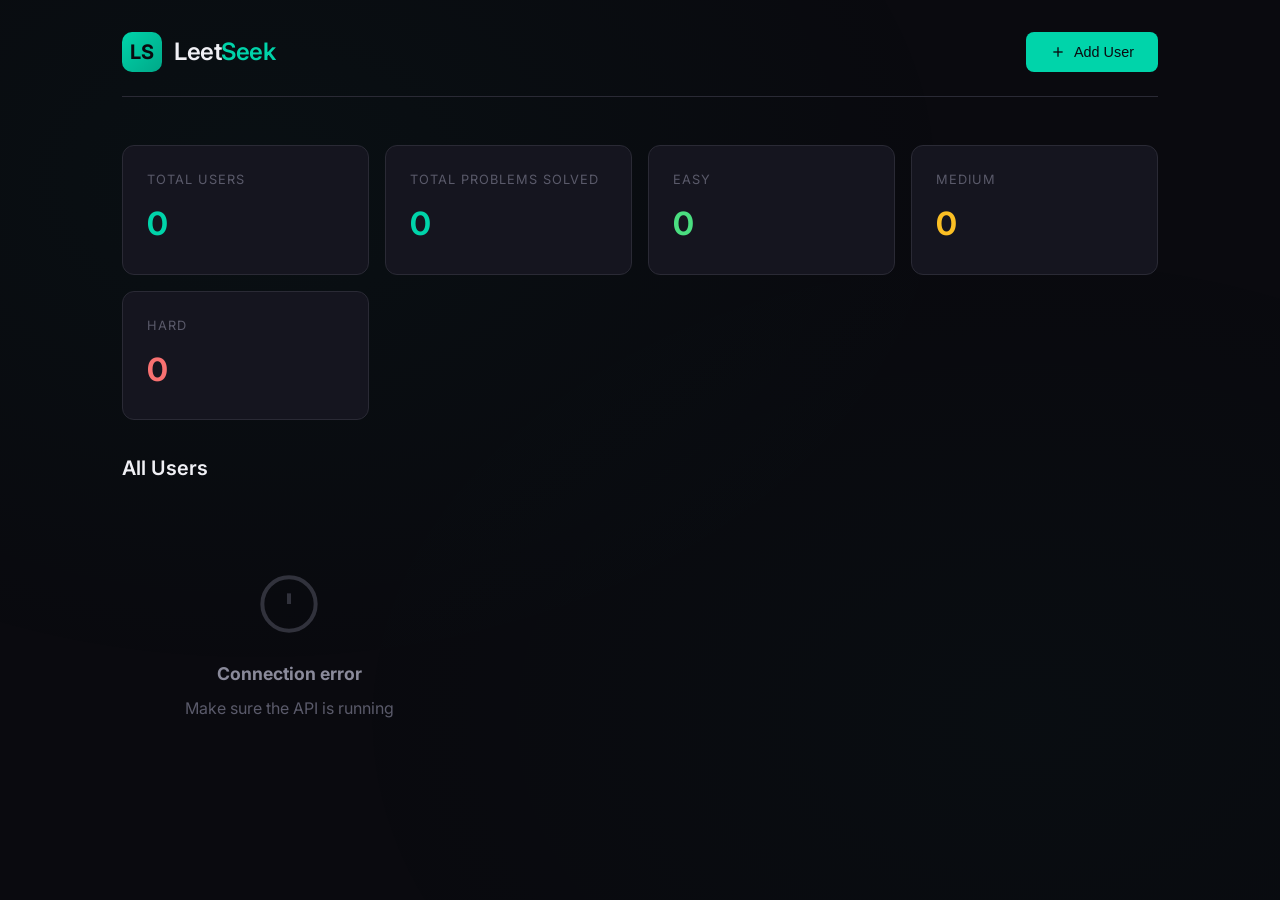
==== web/index.html @ 4ebbacb3 "ui" ====
<!DOCTYPE html>
<html lang="en">
<head>
    <meta charset="UTF-8">
    <meta name="viewport" content="width=device-width, initial-scale=1.0">
    <title>LeetSeek - LeetCode Tracker</title>
    <link rel="preconnect" href="https://fonts.googleapis.com">
    <link rel="preconnect" href="https://fonts.gstatic.com" crossorigin>
    <link href="https://fonts.googleapis.com/css2?family=Inter:wght@300;400;500;600;700&family=JetBrains+Mono:wght@400;500&display=swap" rel="stylesheet">
    <style>
        :root {
            --bg-primary: #0a0a0f;
            --bg-secondary: #12121a;
            --bg-tertiary: #1a1a25;
            --bg-card: #15151f;
            --text-primary: #f0f0f5;
            --text-secondary: #8a8a9a;
            --text-muted: #5a5a6a;
            --accent: #00d4aa;
            --accent-hover: #00f5c4;
            --accent-subtle: rgba(0, 212, 170, 0.1);
            --easy: #4ade80;
            --medium: #fbbf24;
            --hard: #f87171;
            --border: #2a2a35;
            --shadow: 0 4px 24px rgba(0, 0, 0, 0.4);
        }

        * {
            margin: 0;
            padding: 0;
            box-sizing: border-box;
        }

        body {
            font-family: 'Inter', -apple-system, BlinkMacSystemFont, sans-serif;
            background: var(--bg-primary);
            color: var(--text-primary);
            min-height: 100vh;
            line-height: 1.6;
        }

        /* Background pattern */
        body::before {
            content: '';
            position: fixed;
            top: 0;
            left: 0;
            right: 0;
            bottom: 0;
            background:
                radial-gradient(ellipse at 20% 20%, rgba(0, 212, 170, 0.03) 0%, transparent 50%),
                radial-gradient(ellipse at 80% 80%, rgba(0, 212, 170, 0.02) 0%, transparent 50%);
            pointer-events: none;
            z-index: -1;
        }

        .container {
            max-width: 1100px;
            margin: 0 auto;
            padding: 2rem;
        }

        /* Header */
        header {
            display: flex;
            justify-content: space-between;
            align-items: center;
            margin-bottom: 3rem;
            padding-bottom: 1.5rem;
            border-bottom: 1px solid var(--border);
        }

        .logo {
            display: flex;
            align-items: center;
            gap: 0.75rem;
        }

        .logo-icon {
            width: 40px;
            height: 40px;
            background: linear-gradient(135deg, var(--accent), #00a888);
            border-radius: 10px;
            display: flex;
            align-items: center;
            justify-content: center;
            font-weight: 700;
            font-size: 1.25rem;
            color: var(--bg-primary);
        }

        .logo h1 {
            font-size: 1.5rem;
            font-weight: 600;
            letter-spacing: -0.5px;
        }

        .logo span {
            color: var(--accent);
        }

        /* Button */
        .btn {
            padding: 0.75rem 1.5rem;
            border-radius: 8px;
            font-weight: 500;
            font-size: 0.9rem;
            cursor: pointer;
            transition: all 0.2s ease;
            border: none;
            display: inline-flex;
            align-items: center;
            gap: 0.5rem;
        }

        .btn-primary {
            background: var(--accent);
            color: var(--bg-primary);
        }

        .btn-primary:hover {
            background: var(--accent-hover);
            transform: translateY(-1px);
        }

        .btn-ghost {
            background: transparent;
            color: var(--text-secondary);
            border: 1px solid var(--border);
        }

        .btn-ghost:hover {
            color: var(--text-primary);
            border-color: var(--text-secondary);
        }

        /* Stats Overview */
        .stats-grid {
            display: grid;
            grid-template-columns: repeat(auto-fit, minmax(200px, 1fr));
            gap: 1rem;
            margin-bottom: 2rem;
        }

        .stat-card {
            background: var(--bg-card);
            border: 1px solid var(--border);
            border-radius: 12px;
            padding: 1.5rem;
            transition: all 0.3s ease;
        }

        .stat-card:hover {
            border-color: var(--accent);
            box-shadow: 0 0 30px var(--accent-subtle);
        }

        .stat-label {
            font-size: 0.8rem;
            color: var(--text-muted);
            text-transform: uppercase;
            letter-spacing: 1px;
            margin-bottom: 0.5rem;
        }

        .stat-value {
            font-size: 2rem;
            font-weight: 700;
            color: var(--accent);
        }

        /* User Grid */
        .section-header {
            display: flex;
            justify-content: space-between;
            align-items: center;
            margin-bottom: 1.5rem;
        }

        .section-title {
            font-size: 1.25rem;
            font-weight: 600;
        }

        .user-grid {
            display: grid;
            grid-template-columns: repeat(auto-fill, minmax(320px, 1fr));
            gap: 1rem;
        }

        .user-card {
            background: var(--bg-card);
            border: 1px solid var(--border);
            border-radius: 12px;
            padding: 1.5rem;
            cursor: pointer;
            transition: all 0.3s ease;
            position: relative;
            overflow: hidden;
        }

        .user-card::before {
            content: '';
            position: absolute;
            top: 0;
            left: 0;
            right: 0;
            height: 3px;
            background: linear-gradient(90deg, var(--accent), transparent);
            opacity: 0;
            transition: opacity 0.3s ease;
        }

        .user-card:hover {
            border-color: var(--accent);
            transform: translateY(-2px);
            box-shadow: var(--shadow);
        }

        .user-card:hover::before {
            opacity: 1;
        }

        .user-header {
            display: flex;
            align-items: center;
            gap: 1rem;
            margin-bottom: 1rem;
        }

        .user-avatar {
            width: 48px;
            height: 48px;
            border-radius: 50%;
            background: var(--bg-tertiary);
            display: flex;
            align-items: center;
            justify-content: center;
            font-weight: 600;
            font-size: 1.25rem;
            color: var(--accent);
            border: 2px solid var(--border);
        }

        .user-info h3 {
            font-size: 1.1rem;
            font-weight: 600;
            margin-bottom: 0.25rem;
        }

        .user-info p {
            font-size: 0.85rem;
            color: var(--text-muted);
            font-family: 'JetBrains Mono', monospace;
        }

        .user-stats {
            display: flex;
            gap: 1rem;
            margin-bottom: 1rem;
        }

        .problem-count {
            display: flex;
            align-items: center;
            gap: 0.5rem;
            font-size: 0.9rem;
            color: var(--text-secondary);
        }

        .problem-count .dot {
            width: 8px;
            height: 8px;
            border-radius: 50%;
        }

        .dot-easy { background: var(--easy); }
        .dot-medium { background: var(--medium); }
        .dot-hard { background: var(--hard); }

        .total-solved {
            font-size: 0.85rem;
            color: var(--text-muted);
        }

        .last-updated {
            font-size: 0.75rem;
            color: var(--text-muted);
            display: flex;
            align-items: center;
            gap: 0.5rem;
        }

        /* Modal */
        .modal-overlay {
            position: fixed;
            inset: 0;
            background: rgba(0, 0, 0, 0.8);
            backdrop-filter: blur(4px);
            display: flex;
            align-items: center;
            justify-content: center;
            z-index: 1000;
            opacity: 0;
            visibility: hidden;
            transition: all 0.3s ease;
        }

        .modal-overlay.active {
            opacity: 1;
            visibility: visible;
        }

        .modal {
            background: var(--bg-secondary);
            border: 1px solid var(--border);
            border-radius: 16px;
            padding: 2rem;
            width: 90%;
            max-width: 400px;
            transform: scale(0.9);
            transition: transform 0.3s ease;
        }

        .modal-overlay.active .modal {
            transform: scale(1);
        }

        .modal h2 {
            font-size: 1.25rem;
            margin-bottom: 0.5rem;
        }

        .modal p {
            color: var(--text-secondary);
            font-size: 0.9rem;
            margin-bottom: 1.5rem;
        }

        .input-group {
            margin-bottom: 1rem;
        }

        .input-group label {
            display: block;
            font-size: 0.85rem;
            color: var(--text-secondary);
            margin-bottom: 0.5rem;
        }

        .input-group input {
            width: 100%;
            padding: 0.875rem 1rem;
            background: var(--bg-tertiary);
            border: 1px solid var(--border);
            border-radius: 8px;
            color: var(--text-primary);
            font-size: 1rem;
            font-family: 'JetBrains Mono', monospace;
            transition: all 0.2s ease;
        }

        .input-group input:focus {
            outline: none;
            border-color: var(--accent);
            box-shadow: 0 0 0 3px var(--accent-subtle);
        }

        .input-group input::placeholder {
            color: var(--text-muted);
        }

        .modal-actions {
            display: flex;
            gap: 1rem;
            margin-top: 1.5rem;
        }

        .modal-actions .btn {
            flex: 1;
            justify-content: center;
        }

        /* User Detail Modal */
        .detail-modal .modal {
            max-width: 500px;
        }

        .detail-header {
            display: flex;
            align-items: center;
            gap: 1rem;
            margin-bottom: 1.5rem;
            padding-bottom: 1.5rem;
            border-bottom: 1px solid var(--border);
        }

        .detail-avatar {
            width: 64px;
            height: 64px;
            border-radius: 50%;
            background: var(--bg-tertiary);
            display: flex;
            align-items: center;
            justify-content: center;
            font-weight: 700;
            font-size: 1.5rem;
            color: var(--accent);
            border: 2px solid var(--accent);
        }

        .detail-info h2 {
            font-size: 1.5rem;
            margin-bottom: 0.25rem;
        }

        .detail-info p {
            font-family: 'JetBrains Mono', monospace;
            color: var(--accent);
            margin-bottom: 0;
        }

        .detail-stats {
            display: grid;
            grid-template-columns: repeat(3, 1fr);
            gap: 1rem;
            margin-bottom: 1.5rem;
        }

        .detail-stat {
            text-align: center;
            padding: 1rem;
            background: var(--bg-tertiary);
            border-radius: 8px;
        }

        .detail-stat .count {
            font-size: 1.5rem;
            font-weight: 700;
            display: block;
        }

        .detail-stat .label {
            font-size: 0.75rem;
            color: var(--text-muted);
            text-transform: uppercase;
        }

        .detail-stat.easy .count { color: var(--easy); }
        .detail-stat.medium .count { color: var(--medium); }
        .detail-stat.hard .count { color: var(--hard); }

        .last-submission {
            padding: 1rem;
            background: var(--bg-tertiary);
            border-radius: 8px;
        }

        .last-submission h4 {
            font-size: 0.75rem;
            color: var(--text-muted);
            text-transform: uppercase;
            margin-bottom: 0.5rem;
        }

        .last-submission a {
            color: var(--accent);
            text-decoration: none;
            font-size: 0.9rem;
            display: flex;
            align-items: center;
            gap: 0.5rem;
        }

        .last-submission a:hover {
            text-decoration: underline;
        }

        /* Loading */
        .loading {
            display: flex;
            align-items: center;
            justify-content: center;
            padding: 4rem;
            color: var(--text-muted);
        }

        .spinner {
            width: 24px;
            height: 24px;
            border: 2px solid var(--border);
            border-top-color: var(--accent);
            border-radius: 50%;
            animation: spin 0.8s linear infinite;
            margin-right: 0.75rem;
        }

        @keyframes spin {
            to { transform: rotate(360deg); }
        }

        /* Empty State */
        .empty-state {
            text-align: center;
            padding: 4rem 2rem;
            color: var(--text-muted);
        }

        .empty-state svg {
            width: 64px;
            height: 64px;
            margin-bottom: 1rem;
            opacity: 0.5;
        }

        .empty-state h3 {
            font-size: 1.1rem;
            color: var(--text-secondary);
            margin-bottom: 0.5rem;
        }

        /* Toast */
        .toast {
            position: fixed;
            bottom: 2rem;
            right: 2rem;
            padding: 1rem 1.5rem;
            background: var(--bg-card);
            border: 1px solid var(--border);
            border-radius: 8px;
            display: flex;
            align-items: center;
            gap: 0.75rem;
            transform: translateY(100px);
            opacity: 0;
            transition: all 0.3s ease;
            z-index: 1001;
        }

        .toast.show {
            transform: translateY(0);
            opacity: 1;
        }

        .toast.success {
            border-color: var(--accent);
        }

        .toast.error {
            border-color: var(--hard);
        }

        /* Responsive */
        @media (max-width: 640px) {
            .container {
                padding: 1rem;
            }

            header {
                flex-direction: column;
                gap: 1rem;
                text-align: center;
            }

            .user-grid {
                grid-template-columns: 1fr;
            }

            .detail-stats {
                grid-template-columns: 1fr;
            }
        }
    </style>
</head>
<body>
    <div class="container">
        <header>
            <div class="logo">
                <div class="logo-icon">LS</div>
                <h1>Leet<span>Seek</span></h1>
            </div>
            <button class="btn btn-primary" onclick="openAddModal()">
                <svg width="16" height="16" viewBox="0 0 24 24" fill="none" stroke="currentColor" stroke-width="2">
                    <line x1="12" y1="5" x2="12" y2="19"></line>
                    <line x1="5" y1="12" x2="19" y2="12"></line>
                </svg>
                Add User
            </button>
        </header>

        <div class="stats-grid">
            <div class="stat-card">
                <div class="stat-label">Total Users</div>
                <div class="stat-value" id="totalUsers">0</div>
            </div>
            <div class="stat-card">
                <div class="stat-label">Total Problems Solved</div>
                <div class="stat-value" id="totalSolved">0</div>
            </div>
            <div class="stat-card">
                <div class="stat-label">Easy</div>
                <div class="stat-value" style="color: var(--easy)" id="totalEasy">0</div>
            </div>
            <div class="stat-card">
                <div class="stat-label">Medium</div>
                <div class="stat-value" style="color: var(--medium)" id="totalMedium">0</div>
            </div>
            <div class="stat-card">
                <div class="stat-label">Hard</div>
                <div class="stat-value" style="color: var(--hard)" id="totalHard">0</div>
            </div>
        </div>

        <div class="section-header">
            <h2 class="section-title">All Users</h2>
        </div>

        <div class="user-grid" id="userGrid">
            <div class="loading">
                <div class="spinner"></div>
                Loading users...
            </div>
        </div>
    </div>

    <!-- Add User Modal -->
    <div class="modal-overlay" id="addModal">
        <div class="modal">
            <h2>Add LeetCode User</h2>
            <p>Enter a LeetCode username to track</p>
            <div class="input-group">
                <label for="usernameInput">Username</label>
                <input type="text" id="usernameInput" placeholder="e.g. neetcode" autocomplete="off">
            </div>
            <div class="modal-actions">
                <button class="btn btn-ghost" onclick="closeAddModal()">Cancel</button>
                <button class="btn btn-primary" onclick="addUser()">Add User</button>
            </div>
        </div>
    </div>

    <!-- User Detail Modal -->
    <div class="modal-overlay detail-modal" id="detailModal">
        <div class="modal">
            <div class="detail-header">
                <div class="detail-avatar" id="detailAvatar">N</div>
                <div class="detail-info">
                    <h2 id="detailName">Name</h2>
                    <p id="detailUsername">@username</p>
                </div>
            </div>
            <div class="detail-stats">
                <div class="detail-stat easy">
                    <span class="count" id="detailEasy">0</span>
                    <span class="label">Easy</span>
                </div>
                <div class="detail-stat medium">
                    <span class="count" id="detailMedium">0</span>
                    <span class="label">Medium</span>
                </div>
                <div class="detail-stat hard">
                    <span class="count" id="detailHard">0</span>
                    <span class="label">Hard</span>
                </div>
            </div>
            <div class="last-submission" id="lastSubmissionSection">
                <h4>Last Submission</h4>
                <a href="#" target="_blank" id="detailLastProblem">
                    <svg width="14" height="14" viewBox="0 0 24 24" fill="none" stroke="currentColor" stroke-width="2">
                        <path d="M18 13v6a2 2 0 0 1-2 2H5a2 2 0 0 1-2-2V8a2 2 0 0 1 2-2h6"></path>
                        <polyline points="15 3 21 3 21 9"></polyline>
                        <line x1="10" y1="14" x2="21" y2="3"></line>
                    </svg>
                    Problem Name
                </a>
                <p style="font-size: 0.8rem; color: var(--text-muted); margin-top: 0.5rem;" id="detailLastTime"></p>
            </div>
            <div class="modal-actions">
                <button class="btn btn-ghost" onclick="closeDetailModal()">Close</button>
            </div>
        </div>
    </div>

    <!-- Toast -->
    <div class="toast" id="toast">
        <span id="toastMessage">Message</span>
    </div>

    <script>
        // API Configuration - Update this to your Vercel URL
        const API_BASE = window.location.origin;

        let users = [];

        // Fetch and render users
        async function fetchUsers() {
            const grid = document.getElementById('userGrid');

            try {
                const response = await fetch(`${API_BASE}?source=list`);
                const data = await response.json();

                if (data.status === 'error') {
                    grid.innerHTML = `
                        <div class="empty-state">
                            <svg viewBox="0 0 24 24" fill="none" stroke="currentColor" stroke-width="1.5">
                                <circle cx="12" cy="12" r="10"></circle>
                                <line x1="12" y1="8" x2="12" y2="12"></line>
                                <line x1="12" y1="16" x2="12.01" y2="16"></line>
                            </svg>
                            <h3>Unable to load users</h3>
                            <p>${data.message}</p>
                        </div>
                    `;
                    return;
                }

                users = data.users || [];
                renderUsers();
                updateStats();
            } catch (error) {
                grid.innerHTML = `
                    <div class="empty-state">
                        <svg viewBox="0 0 24 24" fill="none" stroke="currentColor" stroke-width="1.5">
                            <circle cx="12" cy="12" r="10"></circle>
                            <line x1="12" y1="8" x2="12" y2="12"></line>
                            <line x1="12" y1="16" x2="12.01" y2="16"></line>
                        </svg>
                        <h3>Connection error</h3>
                        <p>Make sure the API is running</p>
                    </div>
                `;
            }
        }

        function renderUsers() {
            const grid = document.getElementById('userGrid');

            if (users.length === 0) {
                grid.innerHTML = `
                    <div class="empty-state" style="grid-column: 1 / -1;">
                        <svg viewBox="0 0 24 24" fill="none" stroke="currentColor" stroke-width="1.5">
                            <path d="M17 21v-2a4 4 0 0 0-4-4H5a4 4 0 0 0-4 4v2"></path>
                            <circle cx="9" cy="7" r="4"></circle>
                            <path d="M23 21v-2a4 4 0 0 0-3-3.87"></path>
                            <path d="M16 3.13a4 4 0 0 1 0 7.75"></path>
                        </svg>
                        <h3>No users yet</h3>
                        <p>Add your first LeetCode user to get started</p>
                    </div>
                `;
                return;
            }

            grid.innerHTML = users.map(user => {
                const solved = user.problems_solved || {};
                const easy = solved.Easy || 0;
                const medium = solved.Medium || 0;
                const hard = solved.Hard || 0;
                const total = easy + medium + hard;
                const initial = (user.name || user.username || 'U')[0].toUpperCase();
                const lastUpdated = user.last_updated ? formatDate(user.last_updated) : 'Never';

                return `
                    <div class="user-card" onclick="showUserDetail('${user.username}')">
                        <div class="user-header">
                            <div class="user-avatar">${initial}</div>
                            <div class="user-info">
                                <h3>${user.name || 'Unknown'}</h3>
                                <p>@${user.username}</p>
                            </div>
                        </div>
                        <div class="user-stats">
                            <div class="problem-count">
                                <span class="dot dot-easy"></span>
                                ${easy}
                            </div>
                            <div class="problem-count">
                                <span class="dot dot-medium"></span>
                                ${medium}
                            </div>
                            <div class="problem-count">
                                <span class="dot dot-hard"></span>
                            </div>
                            <span class="total-solved">${total} total</span>
                        </div>
                        <div class="last-updated">
                            <svg width="12" height="12" viewBox="0 0 24 24" fill="none" stroke="currentColor" stroke-width="2">
                                <circle cx="12" cy="12" r="10"></circle>
                                <polyline points="12 6 12 12 16 14"></polyline>
                            </svg>
                            Updated ${lastUpdated}
                        </div>
                    </div>
                `;
            }).join('');
        }

        function updateStats() {
            let totalEasy = 0, totalMedium = 0, totalHard = 0, totalSolved = 0;

            users.forEach(user => {
                const solved = user.problems_solved || {};
                totalEasy += solved.Easy || 0;
                totalMedium += solved.Medium || 0;
                totalHard += solved.Hard || 0;
                totalSolved += totalEasy + totalMedium + totalHard;
            });

            document.getElementById('totalUsers').textContent = users.length;
            document.getElementById('totalSolved').textContent = totalSolved;
            document.getElementById('totalEasy').textContent = totalEasy;
            document.getElementById('totalMedium').textContent = totalMedium;
            document.getElementById('totalHard').textContent = totalHard;
        }

        function formatDate(dateStr) {
            const date = new Date(dateStr);
            const now = new Date();
            const diffMs = now - date;
            const diffMins = Math.floor(diffMs / 60000);
            const diffHours = Math.floor(diffMs / 3600000);
            const diffDays = Math.floor(diffMs / 86400000);

            if (diffMins < 1) return 'Just now';
            if (diffMins < 60) return `${diffMins}m ago`;
            if (diffHours < 24) return `${diffHours}h ago`;
            if (diffDays < 7) return `${diffDays}d ago`;
            return date.toLocaleDateString();
        }

        // Modal functions
        function openAddModal() {
            document.getElementById('addModal').classList.add('active');
            document.getElementById('usernameInput').focus();
        }

        function closeAddModal() {
            document.getElementById('addModal').classList.remove('active');
            document.getElementById('usernameInput').value = '';
        }

        async function addUser() {
            const username = document.getElementById('usernameInput').value.trim();
            if (!username) {
                showToast('Please enter a username', 'error');
                return;
            }

            const btn = document.querySelector('#addModal .btn-primary');
            btn.disabled = true;
            btn.innerHTML = '<div class="spinner" style="width: 16px; height: 16px; margin-right: 0;"></div> Adding...';

            try {
                const response = await fetch(`${API_BASE}?username=${encodeURIComponent(username)}`);
                const data = await response.json();

                if (data.status === 'success') {
                    showToast(`Added user ${username} successfully!`, 'success');
                    closeAddModal();
                    fetchUsers();
                } else {
                    showToast(data.message || 'Failed to add user', 'error');
                }
            } catch (error) {
                showToast('Connection error', 'error');
            }

            btn.disabled = false;
            btn.innerHTML = 'Add User';
        }

        function showUserDetail(username) {
            const user = users.find(u => u.username === username);
            if (!user) return;

            const solved = user.problems_solved || {};

            document.getElementById('detailAvatar').textContent = (user.name || user.username || 'U')[0].toUpperCase();
            document.getElementById('detailName').textContent = user.name || 'Unknown';
            document.getElementById('detailUsername').textContent = '@' + user.username;
            document.getElementById('detailEasy').textContent = solved.Easy || 0;
            document.getElementById('detailMedium').textContent = solved.Medium || 0;
            document.getElementById('detailHard').textContent = solved.Hard || 0;

            if (user.last_submission) {
                document.getElementById('lastSubmissionSection').style.display = 'block';
                document.getElementById('detailLastProblem').textContent = user.last_submission.title;
                document.getElementById('detailLastProblem').href = user.last_submission.url;
                document.getElementById('detailLastTime').textContent =
                    new Date(user.last_submission.timestamp).toLocaleString() + ' • ' + user.last_submission.lang;
            } else {
                document.getElementById('lastSubmissionSection').style.display = 'none';
            }

            document.getElementById('detailModal').classList.add('active');
        }

        function closeDetailModal() {
            document.getElementById('detailModal').classList.remove('active');
        }

        function showToast(message, type = 'success') {
            const toast = document.getElementById('toast');
            const toastMessage = document.getElementById('toastMessage');

            toast.className = `toast ${type} show`;
            toastMessage.textContent = message;

            setTimeout(() => {
                toast.classList.remove('show');
            }, 3000);
        }

        // Event listeners
        document.getElementById('usernameInput').addEventListener('keypress', (e) => {
            if (e.key === 'Enter') addUser();
        });

        document.getElementById('addModal').addEventListener('click', (e) => {
            if (e.target === document.getElementById('addModal')) closeAddModal();
        });

        document.getElementById('detailModal').addEventListener('click', (e) => {
            if (e.target === document.getElementById('detailModal')) closeDetailModal();
        });

        // Keyboard shortcuts
        document.addEventListener('keydown', (e) => {
            if (e.key === 'Escape') {
                closeAddModal();
                closeDetailModal();
            }
            if (e.key === 'n' && !e.ctrlKey && !e.metaKey && document.activeElement.tagName !== 'INPUT') {
                openAddModal();
            }
        });

        // Initialize
        fetchUsers();
    </script>
</body>
</html>
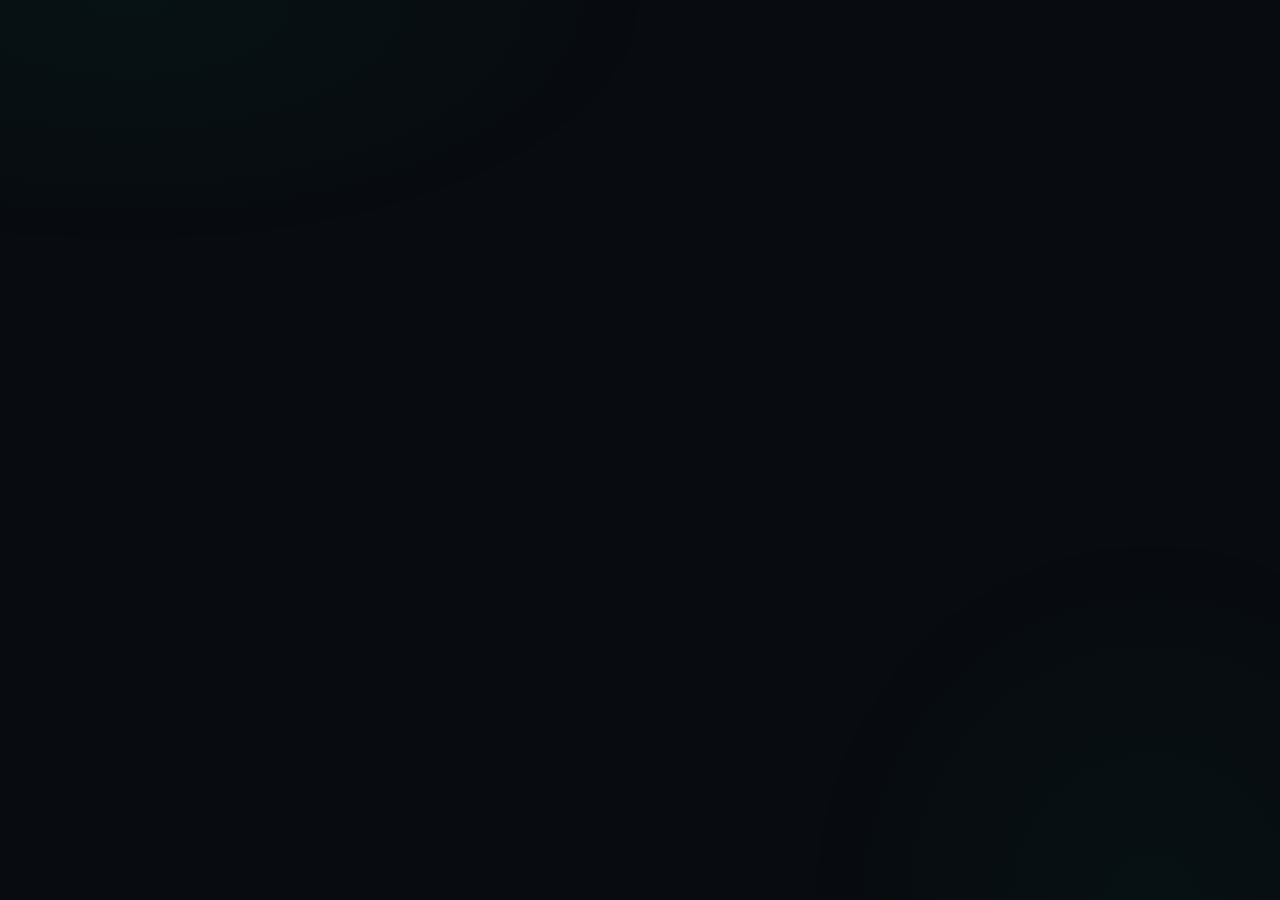
==== commit 4a68b167: "Added login page and updated index page" ====
--- a/web/index.html
+++ b/web/index.html
@@ -3,942 +3,1460 @@
 <head>
     <meta charset="UTF-8">
     <meta name="viewport" content="width=device-width, initial-scale=1.0">
-    <title>LeetSeek - LeetCode Tracker</title>
+    <title>LeetSeek</title>
     <link rel="preconnect" href="https://fonts.googleapis.com">
     <link rel="preconnect" href="https://fonts.gstatic.com" crossorigin>
-    <link href="https://fonts.googleapis.com/css2?family=Inter:wght@300;400;500;600;700&family=JetBrains+Mono:wght@400;500&display=swap" rel="stylesheet">
+    <link href="https://fonts.googleapis.com/css2?family=Syne:wght@400;500;600;700;800&family=DM+Mono:wght@300;400;500&display=swap" rel="stylesheet">
     <style>
         :root {
-            --bg-primary: #0a0a0f;
-            --bg-secondary: #12121a;
-            --bg-tertiary: #1a1a25;
-            --bg-card: #15151f;
-            --text-primary: #f0f0f5;
-            --text-secondary: #8a8a9a;
-            --text-muted: #5a5a6a;
+            --bg: #080b0f;
+            --bg2: #0d1117;
+            --bg3: #111820;
+            --card: #0f161e;
+            --border: rgba(0, 212, 170, 0.1);
+            --border2: rgba(255,255,255,0.06);
             --accent: #00d4aa;
-            --accent-hover: #00f5c4;
-            --accent-subtle: rgba(0, 212, 170, 0.1);
+            --accent2: #00f5c4;
+            --accent-dim: rgba(0, 212, 170, 0.08);
+            --accent-glow: rgba(0, 212, 170, 0.15);
             --easy: #4ade80;
             --medium: #fbbf24;
             --hard: #f87171;
-            --border: #2a2a35;
-            --shadow: 0 4px 24px rgba(0, 0, 0, 0.4);
-        }
-
-        * {
-            margin: 0;
-            padding: 0;
-            box-sizing: border-box;
-        }
+            --text: #e8edf2;
+            --text2: #7a8899;
+            --text3: #3d4e5e;
+            --gold: #ffd700;
+            --silver: #c0c0c0;
+            --bronze: #cd7f32;
+            --r: 12px;
+            --r2: 8px;
+        }
+
+        * { margin: 0; padding: 0; box-sizing: border-box; }
 
         body {
-            font-family: 'Inter', -apple-system, BlinkMacSystemFont, sans-serif;
-            background: var(--bg-primary);
-            color: var(--text-primary);
+            font-family: 'Syne', sans-serif;
+            background: var(--bg);
+            color: var(--text);
             min-height: 100vh;
-            line-height: 1.6;
-        }
-
-        /* Background pattern */
+            overflow-x: hidden;
+        }
+
+        /* Ambient background */
         body::before {
             content: '';
             position: fixed;
+            inset: 0;
+            background:
+                radial-gradient(ellipse 60% 40% at 10% 0%, rgba(0,212,170,0.04) 0%, transparent 70%),
+                radial-gradient(ellipse 40% 60% at 90% 100%, rgba(0,212,170,0.03) 0%, transparent 70%);
+            pointer-events: none;
+            z-index: 0;
+        }
+
+        /* ─── LAYOUT ─────────────────────────────────── */
+        .app {
+            display: none; /* STARTS HIDDEN UNTIL AUTHENTICATED */
+            grid-template-rows: auto 1fr auto;
+            min-height: 100vh;
+            position: relative;
+            z-index: 1;
+        }
+
+        /* ─── HEADER ─────────────────────────────────── */
+        header {
+            display: flex;
+            align-items: center;
+            justify-content: space-between;
+            padding: 1.25rem 2rem;
+            border-bottom: 1px solid var(--border2);
+            background: rgba(8,11,15,0.9);
+            backdrop-filter: blur(12px);
+            position: sticky;
             top: 0;
-            left: 0;
-            right: 0;
-            bottom: 0;
-            background:
-                radial-gradient(ellipse at 20% 20%, rgba(0, 212, 170, 0.03) 0%, transparent 50%),
-                radial-gradient(ellipse at 80% 80%, rgba(0, 212, 170, 0.02) 0%, transparent 50%);
-            pointer-events: none;
-            z-index: -1;
-        }
-
-        .container {
+            z-index: 100;
+        }
+
+        .logo {
+            display: flex;
+            align-items: center;
+            gap: 0.6rem;
+        }
+
+        .logo-mark {
+            width: 36px;
+            height: 36px;
+            background: var(--accent);
+            border-radius: 8px;
+            display: grid;
+            place-items: center;
+            font-size: 0.85rem;
+            font-weight: 800;
+            color: var(--bg);
+            letter-spacing: -0.5px;
+        }
+
+        .logo-text {
+            font-size: 1.3rem;
+            font-weight: 800;
+            letter-spacing: -0.5px;
+            color: var(--text);
+        }
+
+        .logo-text span { color: var(--accent); }
+
+        .header-right {
+            display: flex;
+            align-items: center;
+            gap: 0.75rem;
+        }
+
+        .refresh-btn {
+            width: 36px;
+            height: 36px;
+            border-radius: 8px;
+            border: 1px solid var(--border2);
+            background: var(--bg3);
+            color: var(--text2);
+            cursor: pointer;
+            display: grid;
+            place-items: center;
+            transition: all 0.2s;
+        }
+
+        .refresh-btn:hover { color: var(--accent); border-color: var(--accent); }
+        .refresh-btn.spinning svg { animation: spin 1s linear infinite; }
+
+        @keyframes spin { to { transform: rotate(360deg); } }
+
+        .add-btn {
+            display: flex;
+            align-items: center;
+            gap: 0.5rem;
+            padding: 0.5rem 1.1rem;
+            background: var(--accent);
+            color: var(--bg);
+            border: none;
+            border-radius: var(--r2);
+            font-family: 'Syne', sans-serif;
+            font-size: 0.875rem;
+            font-weight: 700;
+            cursor: pointer;
+            transition: all 0.2s;
+        }
+
+        .add-btn:hover { background: var(--accent2); transform: translateY(-1px); }
+
+        .logout-btn {
+            background: transparent;
+            border: 1px solid var(--border2);
+            color: var(--text2);
+        }
+        .logout-btn:hover {
+            border-color: var(--hard);
+            color: var(--hard);
+            background: rgba(248,113,113,0.1);
+        }
+
+        /* ─── NAV TABS ───────────────────────────────── */
+        .nav-tabs {
+            display: flex;
+            gap: 0;
+            padding: 0 2rem;
+            border-bottom: 1px solid var(--border2);
+            background: rgba(8,11,15,0.85);
+            backdrop-filter: blur(8px);
+            position: sticky;
+            top: 65px;
+            z-index: 99;
+        }
+
+        .nav-tab {
+            display: flex;
+            align-items: center;
+            gap: 0.5rem;
+            padding: 1rem 1.25rem;
+            font-family: 'Syne', sans-serif;
+            font-size: 0.875rem;
+            font-weight: 600;
+            color: var(--text2);
+            background: none;
+            border: none;
+            border-bottom: 2px solid transparent;
+            cursor: pointer;
+            transition: all 0.2s;
+            margin-bottom: -1px;
+        }
+
+        .nav-tab:hover { color: var(--text); }
+
+        .nav-tab.active {
+            color: var(--accent);
+            border-bottom-color: var(--accent);
+        }
+
+        .nav-tab svg { opacity: 0.7; }
+        .nav-tab.active svg { opacity: 1; }
+
+        /* ─── CONTENT ────────────────────────────────── */
+        .content {
+            padding: 2rem;
             max-width: 1100px;
             margin: 0 auto;
-            padding: 2rem;
-        }
-
-        /* Header */
-        header {
-            display: flex;
+            width: 100%;
+        }
+
+        .tab-panel { display: none; animation: fadeIn 0.3s ease; }
+        .tab-panel.active { display: block; }
+
+        @keyframes fadeIn {
+            from { opacity: 0; transform: translateY(8px); }
+            to { opacity: 1; transform: translateY(0); }
+        }
+
+        /* ─── LEADERBOARD TAB ────────────────────────── */
+        .lb-header {
+            display: flex;
+            align-items: center;
             justify-content: space-between;
-            align-items: center;
-            margin-bottom: 3rem;
-            padding-bottom: 1.5rem;
-            border-bottom: 1px solid var(--border);
-        }
-
-        .logo {
-            display: flex;
-            align-items: center;
-            gap: 0.75rem;
-        }
-
-        .logo-icon {
-            width: 40px;
-            height: 40px;
-            background: linear-gradient(135deg, var(--accent), #00a888);
-            border-radius: 10px;
-            display: flex;
-            align-items: center;
-            justify-content: center;
-            font-weight: 700;
-            font-size: 1.25rem;
-            color: var(--bg-primary);
-        }
-
-        .logo h1 {
+            margin-bottom: 1.5rem;
+        }
+
+        .lb-title {
             font-size: 1.5rem;
-            font-weight: 600;
+            font-weight: 800;
             letter-spacing: -0.5px;
         }
 
-        .logo span {
-            color: var(--accent);
-        }
-
-        /* Button */
-        .btn {
-            padding: 0.75rem 1.5rem;
-            border-radius: 8px;
-            font-weight: 500;
-            font-size: 0.9rem;
-            cursor: pointer;
-            transition: all 0.2s ease;
-            border: none;
-            display: inline-flex;
-            align-items: center;
-            gap: 0.5rem;
-        }
-
-        .btn-primary {
-            background: var(--accent);
-            color: var(--bg-primary);
-        }
-
-        .btn-primary:hover {
-            background: var(--accent-hover);
-            transform: translateY(-1px);
-        }
-
-        .btn-ghost {
-            background: transparent;
-            color: var(--text-secondary);
-            border: 1px solid var(--border);
-        }
-
-        .btn-ghost:hover {
-            color: var(--text-primary);
-            border-color: var(--text-secondary);
-        }
-
-        /* Stats Overview */
-        .stats-grid {
+        .lb-subtitle { font-size: 0.8rem; color: var(--text2); margin-top: 0.2rem; }
+
+        .podium {
             display: grid;
-            grid-template-columns: repeat(auto-fit, minmax(200px, 1fr));
+            grid-template-columns: 1fr 1fr 1fr;
             gap: 1rem;
             margin-bottom: 2rem;
-        }
-
-        .stat-card {
-            background: var(--bg-card);
-            border: 1px solid var(--border);
-            border-radius: 12px;
-            padding: 1.5rem;
-            transition: all 0.3s ease;
-        }
-
-        .stat-card:hover {
-            border-color: var(--accent);
-            box-shadow: 0 0 30px var(--accent-subtle);
-        }
-
-        .stat-label {
+            align-items: end;
+        }
+
+        .podium-card {
+            background: var(--card);
+            border: 1px solid var(--border2);
+            border-radius: var(--r);
+            padding: 1.5rem 1rem;
+            text-align: center;
+            position: relative;
+            transition: all 0.3s;
+        }
+
+        .podium-card:hover { transform: translateY(-3px); border-color: var(--border); }
+
+        .podium-card.rank-1 {
+            border-color: rgba(255,215,0,0.3);
+            background: linear-gradient(160deg, rgba(255,215,0,0.05) 0%, var(--card) 60%);
+            padding-top: 2rem;
+        }
+
+        .podium-card.rank-2 {
+            border-color: rgba(192,192,192,0.2);
+            background: linear-gradient(160deg, rgba(192,192,192,0.04) 0%, var(--card) 60%);
+        }
+
+        .podium-card.rank-3 {
+            border-color: rgba(205,127,50,0.2);
+            background: linear-gradient(160deg, rgba(205,127,50,0.04) 0%, var(--card) 60%);
+        }
+
+        .podium-rank {
+            font-size: 1.5rem;
+            margin-bottom: 0.75rem;
+        }
+
+        .podium-avatar {
+            width: 52px;
+            height: 52px;
+            border-radius: 50%;
+            margin: 0 auto 0.75rem;
+            display: grid;
+            place-items: center;
+            font-size: 1.3rem;
+            font-weight: 800;
+        }
+
+        .rank-1 .podium-avatar { background: rgba(255,215,0,0.15); color: var(--gold); border: 2px solid rgba(255,215,0,0.4); }
+        .rank-2 .podium-avatar { background: rgba(192,192,192,0.1); color: var(--silver); border: 2px solid rgba(192,192,192,0.3); }
+        .rank-3 .podium-avatar { background: rgba(205,127,50,0.1); color: var(--bronze); border: 2px solid rgba(205,127,50,0.3); }
+
+        .podium-name {
+            font-size: 0.95rem;
+            font-weight: 700;
+            margin-bottom: 0.2rem;
+            white-space: nowrap;
+            overflow: hidden;
+            text-overflow: ellipsis;
+        }
+
+        .podium-handle {
+            font-family: 'DM Mono', monospace;
+            font-size: 0.7rem;
+            color: var(--text2);
+            margin-bottom: 0.75rem;
+        }
+
+        .podium-total {
+            font-size: 1.75rem;
+            font-weight: 800;
+            color: var(--accent);
+        }
+
+        .podium-label { font-size: 0.7rem; color: var(--text3); text-transform: uppercase; letter-spacing: 1px; }
+
+        /* Rank list */
+        .rank-list { display: flex; flex-direction: column; gap: 0.5rem; }
+
+        .rank-row {
+            display: grid;
+            grid-template-columns: 48px 1fr auto;
+            align-items: center;
+            gap: 1rem;
+            background: var(--card);
+            border: 1px solid var(--border2);
+            border-radius: var(--r2);
+            padding: 0.875rem 1.25rem;
+            transition: all 0.2s;
+            cursor: pointer;
+        }
+
+        .rank-row:hover { border-color: var(--border); background: var(--bg3); transform: translateX(4px); }
+
+        .rank-num {
+            font-family: 'DM Mono', monospace;
+            font-size: 1rem;
+            font-weight: 500;
+            color: var(--text3);
+            text-align: center;
+        }
+
+        .rank-row-info { display: flex; align-items: center; gap: 0.875rem; }
+
+        .rank-avatar-sm {
+            width: 38px;
+            height: 38px;
+            border-radius: 50%;
+            background: var(--bg3);
+            border: 1px solid var(--border2);
+            display: grid;
+            place-items: center;
+            font-size: 0.95rem;
+            font-weight: 700;
+            color: var(--accent);
+            flex-shrink: 0;
+        }
+
+        .rank-row-name { font-size: 0.95rem; font-weight: 600; }
+        .rank-row-handle { font-family: 'DM Mono', monospace; font-size: 0.7rem; color: var(--text2); }
+
+        .rank-row-right { text-align: right; }
+
+        .rank-total { font-size: 1.1rem; font-weight: 800; color: var(--accent); }
+
+        .rank-breakdown {
+            display: flex;
+            gap: 0.5rem;
+            justify-content: flex-end;
+            margin-top: 0.2rem;
+        }
+
+        .diff-badge {
+            font-family: 'DM Mono', monospace;
+            font-size: 0.65rem;
+            padding: 0.15rem 0.4rem;
+            border-radius: 4px;
+        }
+
+        .diff-badge.easy { background: rgba(74,222,128,0.12); color: var(--easy); }
+        .diff-badge.medium { background: rgba(251,191,36,0.12); color: var(--medium); }
+        .diff-badge.hard { background: rgba(248,113,113,0.12); color: var(--hard); }
+
+        /* Bar chart for leaderboard */
+        .bar-wrap { width: 100%; margin-top: 0.4rem; }
+        .bar-track { height: 3px; background: var(--bg3); border-radius: 2px; overflow: hidden; }
+        .bar-fill { height: 100%; background: var(--accent); border-radius: 2px; transition: width 1s cubic-bezier(0.4,0,0.2,1); }
+
+        /* ─── FRIENDS TAB ────────────────────────────── */
+        .friends-grid {
+            display: grid;
+            grid-template-columns: repeat(auto-fill, minmax(340px, 1fr));
+            gap: 1rem;
+        }
+
+        .friend-card {
+            background: var(--card);
+            border: 1px solid var(--border2);
+            border-radius: var(--r);
+            overflow: hidden;
+            transition: all 0.3s;
+            cursor: pointer;
+            position: relative;
+        }
+
+        .friend-card::after {
+            content: '';
+            position: absolute;
+            top: 0; left: 0; right: 0;
+            height: 2px;
+            background: linear-gradient(90deg, var(--accent), transparent);
+            opacity: 0;
+            transition: opacity 0.3s;
+        }
+
+        .friend-card:hover { border-color: var(--border); transform: translateY(-3px); box-shadow: 0 12px 40px rgba(0,0,0,0.3); }
+        .friend-card:hover::after { opacity: 1; }
+
+        .friend-card-top {
+            padding: 1.25rem 1.25rem 1rem;
+            display: flex;
+            align-items: center;
+            gap: 1rem;
+        }
+
+        .friend-avatar {
+            width: 46px;
+            height: 46px;
+            border-radius: 50%;
+            background: var(--bg3);
+            border: 2px solid var(--border2);
+            display: grid;
+            place-items: center;
+            font-size: 1.15rem;
+            font-weight: 800;
+            color: var(--accent);
+            flex-shrink: 0;
+        }
+
+        .friend-meta { flex: 1; min-width: 0; }
+        .friend-name { font-size: 1rem; font-weight: 700; margin-bottom: 0.2rem; white-space: nowrap; overflow: hidden; text-overflow: ellipsis; }
+        .friend-handle { font-family: 'DM Mono', monospace; font-size: 0.72rem; color: var(--text2); }
+
+        .activity-badge {
+            font-size: 0.65rem;
+            font-weight: 700;
+            padding: 0.3rem 0.6rem;
+            border-radius: 20px;
+            background: rgba(0,212,170,0.12);
+            color: var(--accent);
+            border: 1px solid rgba(0,212,170,0.25);
+            white-space: nowrap;
+            animation: pulse-badge 2s ease infinite;
+        }
+
+        @keyframes pulse-badge {
+            0%, 100% { box-shadow: 0 0 0 0 rgba(0,212,170,0.3); }
+            50% { box-shadow: 0 0 0 4px rgba(0,212,170,0); }
+        }
+
+        .friend-stats {
+            display: grid;
+            grid-template-columns: repeat(3, 1fr);
+            gap: 0;
+            border-top: 1px solid var(--border2);
+            border-bottom: 1px solid var(--border2);
+        }
+
+        .fstat {
+            padding: 0.875rem 0;
+            text-align: center;
+            position: relative;
+        }
+
+        .fstat + .fstat::before {
+            content: '';
+            position: absolute;
+            left: 0; top: 20%; bottom: 20%;
+            width: 1px;
+            background: var(--border2);
+        }
+
+        .fstat-val { font-size: 1.3rem; font-weight: 800; display: block; }
+        .fstat-val.easy { color: var(--easy); }
+        .fstat-val.medium { color: var(--medium); }
+        .fstat-val.hard { color: var(--hard); }
+        .fstat-label { font-size: 0.65rem; color: var(--text3); text-transform: uppercase; letter-spacing: 0.8px; margin-top: 0.1rem; }
+
+        .friend-card-bottom {
+            padding: 0.875rem 1.25rem;
+            display: flex;
+            align-items: center;
+            justify-content: space-between;
+            gap: 0.5rem;
+        }
+
+        .last-problem {
+            display: flex;
+            align-items: center;
+            gap: 0.5rem;
+            font-size: 0.78rem;
+            color: var(--text2);
+            min-width: 0;
+        }
+
+        .last-problem svg { flex-shrink: 0; color: var(--text3); }
+        .last-problem-title {
+            color: var(--accent);
+            white-space: nowrap;
+            overflow: hidden;
+            text-overflow: ellipsis;
+            text-decoration: none;
+            font-family: 'DM Mono', monospace;
+        }
+
+        .last-problem-title:hover { text-decoration: underline; }
+
+        .total-chip {
+            font-size: 0.85rem;
+            font-weight: 800;
+            color: var(--text);
+            background: var(--bg3);
+            border: 1px solid var(--border2);
+            border-radius: 6px;
+            padding: 0.3rem 0.6rem;
+            white-space: nowrap;
+            flex-shrink: 0;
+        }
+
+        /* ─── PROFILE TAB ────────────────────────────── */
+        .profile-selector {
+            display: flex;
+            align-items: center;
+            gap: 0.75rem;
+            margin-bottom: 2rem;
+        }
+
+        .profile-selector label {
             font-size: 0.8rem;
-            color: var(--text-muted);
+            color: var(--text2);
             text-transform: uppercase;
             letter-spacing: 1px;
-            margin-bottom: 0.5rem;
-        }
-
-        .stat-value {
+            font-weight: 600;
+        }
+
+        .profile-select {
+            flex: 1;
+            max-width: 280px;
+            padding: 0.6rem 1rem;
+            background: var(--card);
+            border: 1px solid var(--border2);
+            border-radius: var(--r2);
+            color: var(--text);
+            font-family: 'DM Mono', monospace;
+            font-size: 0.875rem;
+            cursor: pointer;
+            outline: none;
+            transition: border-color 0.2s;
+        }
+
+        .profile-select:focus { border-color: var(--accent); }
+        .profile-select option { background: var(--bg2); }
+
+        .profile-hero {
+            background: var(--card);
+            border: 1px solid var(--border2);
+            border-radius: var(--r);
+            overflow: hidden;
+            margin-bottom: 1.5rem;
+        }
+
+        .profile-hero-top {
+            padding: 2rem;
+            background: linear-gradient(135deg, rgba(0,212,170,0.06) 0%, transparent 60%);
+            border-bottom: 1px solid var(--border2);
+            display: flex;
+            align-items: center;
+            gap: 1.5rem;
+        }
+
+        .profile-big-avatar {
+            width: 72px;
+            height: 72px;
+            border-radius: 50%;
+            background: rgba(0,212,170,0.12);
+            border: 3px solid rgba(0,212,170,0.4);
+            display: grid;
+            place-items: center;
             font-size: 2rem;
+            font-weight: 800;
+            color: var(--accent);
+            flex-shrink: 0;
+        }
+
+        .profile-hero-info { flex: 1; }
+
+        .profile-hero-name {
+            font-size: 1.75rem;
+            font-weight: 800;
+            letter-spacing: -0.5px;
+            margin-bottom: 0.25rem;
+        }
+
+        .profile-hero-handle {
+            font-family: 'DM Mono', monospace;
+            font-size: 0.85rem;
+            color: var(--accent);
+        }
+
+        .profile-hero-updated {
+            font-size: 0.75rem;
+            color: var(--text3);
+            margin-top: 0.3rem;
+        }
+
+        .profile-rank-badge {
+            background: rgba(0,212,170,0.1);
+            border: 1px solid rgba(0,212,170,0.3);
+            border-radius: 8px;
+            padding: 0.75rem 1.25rem;
+            text-align: center;
+        }
+
+        .rank-badge-num { font-size: 1.75rem; font-weight: 800; color: var(--accent); }
+        .rank-badge-label { font-size: 0.65rem; color: var(--text2); text-transform: uppercase; letter-spacing: 1px; }
+
+        .profile-stats-grid {
+            display: grid;
+            grid-template-columns: repeat(4, 1fr);
+            gap: 0;
+        }
+
+        .pstat {
+            padding: 1.5rem 1rem;
+            text-align: center;
+            position: relative;
+        }
+
+        .pstat + .pstat::before {
+            content: '';
+            position: absolute;
+            left: 0; top: 20%; bottom: 20%;
+            width: 1px;
+            background: var(--border2);
+        }
+
+        .pstat-val { font-size: 2rem; font-weight: 800; display: block; color: var(--accent); }
+        .pstat-val.easy { color: var(--easy); }
+        .pstat-val.medium { color: var(--medium); }
+        .pstat-val.hard { color: var(--hard); }
+        .pstat-label { font-size: 0.7rem; color: var(--text2); text-transform: uppercase; letter-spacing: 1px; margin-top: 0.25rem; }
+
+        /* Progress bars */
+        .profile-progress {
+            background: var(--card);
+            border: 1px solid var(--border2);
+            border-radius: var(--r);
+            padding: 1.5rem;
+            margin-bottom: 1.5rem;
+        }
+
+        .progress-title {
+            font-size: 0.8rem;
+            text-transform: uppercase;
+            letter-spacing: 1px;
+            color: var(--text2);
+            margin-bottom: 1.25rem;
+            font-weight: 600;
+        }
+
+        .prog-row { margin-bottom: 1rem; }
+        .prog-row:last-child { margin-bottom: 0; }
+
+        .prog-header { display: flex; justify-content: space-between; margin-bottom: 0.4rem; }
+        .prog-name { font-size: 0.85rem; font-weight: 600; }
+        .prog-count { font-family: 'DM Mono', monospace; font-size: 0.8rem; color: var(--text2); }
+        .prog-track { height: 6px; background: var(--bg3); border-radius: 3px; overflow: hidden; }
+        .prog-fill { height: 100%; border-radius: 3px; transition: width 1.2s cubic-bezier(0.4,0,0.2,1); }
+        .prog-fill.easy { background: var(--easy); }
+        .prog-fill.medium { background: var(--medium); }
+        .prog-fill.hard { background: var(--hard); }
+
+        /* Last submission card */
+        .last-sub-card {
+            background: var(--card);
+            border: 1px solid var(--border2);
+            border-radius: var(--r);
+            padding: 1.5rem;
+        }
+
+        .last-sub-header { font-size: 0.8rem; text-transform: uppercase; letter-spacing: 1px; color: var(--text2); font-weight: 600; margin-bottom: 1rem; }
+
+        .last-sub-content { display: flex; align-items: center; justify-content: space-between; gap: 1rem; }
+
+        .last-sub-left { flex: 1; min-width: 0; }
+
+        .last-sub-title {
+            font-size: 1rem;
             font-weight: 700;
             color: var(--accent);
-        }
-
-        /* User Grid */
-        .section-header {
-            display: flex;
-            justify-content: space-between;
-            align-items: center;
-            margin-bottom: 1.5rem;
-        }
-
-        .section-title {
-            font-size: 1.25rem;
-            font-weight: 600;
-        }
-
-        .user-grid {
+            text-decoration: none;
+            display: flex;
+            align-items: center;
+            gap: 0.5rem;
+            margin-bottom: 0.4rem;
+        }
+
+        .last-sub-title:hover { text-decoration: underline; }
+
+        .last-sub-meta { display: flex; align-items: center; gap: 0.75rem; }
+
+        .lang-chip {
+            font-family: 'DM Mono', monospace;
+            font-size: 0.72rem;
+            padding: 0.2rem 0.5rem;
+            border-radius: 4px;
+            background: var(--bg3);
+            border: 1px solid var(--border2);
+            color: var(--text2);
+        }
+
+        .time-chip { font-size: 0.72rem; color: var(--text3); font-family: 'DM Mono', monospace; }
+
+        /* ─── STATS OVERVIEW (Leaderboard top) ───────── */
+        .overview-row {
             display: grid;
-            grid-template-columns: repeat(auto-fill, minmax(320px, 1fr));
+            grid-template-columns: repeat(4, 1fr);
             gap: 1rem;
-        }
-
-        .user-card {
-            background: var(--bg-card);
-            border: 1px solid var(--border);
-            border-radius: 12px;
-            padding: 1.5rem;
-            cursor: pointer;
-            transition: all 0.3s ease;
-            position: relative;
-            overflow: hidden;
-        }
-
-        .user-card::before {
-            content: '';
-            position: absolute;
-            top: 0;
-            left: 0;
-            right: 0;
-            height: 3px;
-            background: linear-gradient(90deg, var(--accent), transparent);
-            opacity: 0;
-            transition: opacity 0.3s ease;
-        }
-
-        .user-card:hover {
-            border-color: var(--accent);
-            transform: translateY(-2px);
-            box-shadow: var(--shadow);
-        }
-
-        .user-card:hover::before {
-            opacity: 1;
-        }
-
-        .user-header {
-            display: flex;
-            align-items: center;
-            gap: 1rem;
-            margin-bottom: 1rem;
-        }
-
-        .user-avatar {
-            width: 48px;
-            height: 48px;
-            border-radius: 50%;
-            background: var(--bg-tertiary);
-            display: flex;
-            align-items: center;
-            justify-content: center;
-            font-weight: 600;
-            font-size: 1.25rem;
-            color: var(--accent);
-            border: 2px solid var(--border);
-        }
-
-        .user-info h3 {
-            font-size: 1.1rem;
-            font-weight: 600;
-            margin-bottom: 0.25rem;
-        }
-
-        .user-info p {
-            font-size: 0.85rem;
-            color: var(--text-muted);
-            font-family: 'JetBrains Mono', monospace;
-        }
-
-        .user-stats {
-            display: flex;
-            gap: 1rem;
-            margin-bottom: 1rem;
-        }
-
-        .problem-count {
-            display: flex;
-            align-items: center;
-            gap: 0.5rem;
-            font-size: 0.9rem;
-            color: var(--text-secondary);
-        }
-
-        .problem-count .dot {
-            width: 8px;
-            height: 8px;
-            border-radius: 50%;
-        }
-
-        .dot-easy { background: var(--easy); }
-        .dot-medium { background: var(--medium); }
-        .dot-hard { background: var(--hard); }
-
-        .total-solved {
-            font-size: 0.85rem;
-            color: var(--text-muted);
-        }
-
-        .last-updated {
-            font-size: 0.75rem;
-            color: var(--text-muted);
-            display: flex;
-            align-items: center;
-            gap: 0.5rem;
-        }
-
-        /* Modal */
-        .modal-overlay {
+            margin-bottom: 2rem;
+        }
+
+        .ov-card {
+            background: var(--card);
+            border: 1px solid var(--border2);
+            border-radius: var(--r);
+            padding: 1.25rem;
+            transition: border-color 0.2s;
+        }
+
+        .ov-card:hover { border-color: var(--border); }
+
+        .ov-label { font-size: 0.7rem; text-transform: uppercase; letter-spacing: 1px; color: var(--text3); margin-bottom: 0.4rem; }
+        .ov-val { font-size: 1.75rem; font-weight: 800; color: var(--accent); }
+        .ov-val.easy { color: var(--easy); }
+        .ov-val.medium { color: var(--medium); }
+        .ov-val.hard { color: var(--hard); }
+
+        /* ─── MODAL ──────────────────────────────────── */
+        .overlay {
             position: fixed;
             inset: 0;
-            background: rgba(0, 0, 0, 0.8);
-            backdrop-filter: blur(4px);
-            display: flex;
-            align-items: center;
-            justify-content: center;
-            z-index: 1000;
+            background: rgba(0,0,0,0.75);
+            backdrop-filter: blur(6px);
+            z-index: 200;
+            display: grid;
+            place-items: center;
             opacity: 0;
             visibility: hidden;
-            transition: all 0.3s ease;
-        }
-
-        .modal-overlay.active {
-            opacity: 1;
-            visibility: visible;
-        }
+            transition: all 0.25s;
+        }
+
+        .overlay.open { opacity: 1; visibility: visible; }
 
         .modal {
-            background: var(--bg-secondary);
+            background: var(--bg2);
             border: 1px solid var(--border);
             border-radius: 16px;
             padding: 2rem;
-            width: 90%;
-            max-width: 400px;
-            transform: scale(0.9);
-            transition: transform 0.3s ease;
-        }
-
-        .modal-overlay.active .modal {
-            transform: scale(1);
-        }
-
-        .modal h2 {
-            font-size: 1.25rem;
-            margin-bottom: 0.5rem;
-        }
-
-        .modal p {
-            color: var(--text-secondary);
-            font-size: 0.9rem;
-            margin-bottom: 1.5rem;
-        }
-
-        .input-group {
-            margin-bottom: 1rem;
-        }
-
-        .input-group label {
-            display: block;
-            font-size: 0.85rem;
-            color: var(--text-secondary);
-            margin-bottom: 0.5rem;
-        }
-
-        .input-group input {
+            width: min(420px, 90vw);
+            transform: scale(0.92);
+            transition: transform 0.25s;
+        }
+
+        .overlay.open .modal { transform: scale(1); }
+
+        .modal-title { font-size: 1.25rem; font-weight: 800; margin-bottom: 0.4rem; }
+        .modal-sub { font-size: 0.85rem; color: var(--text2); margin-bottom: 1.5rem; }
+
+        .field label { display: block; font-size: 0.8rem; color: var(--text2); margin-bottom: 0.4rem; letter-spacing: 0.5px; }
+
+        .field input {
             width: 100%;
             padding: 0.875rem 1rem;
-            background: var(--bg-tertiary);
-            border: 1px solid var(--border);
-            border-radius: 8px;
-            color: var(--text-primary);
-            font-size: 1rem;
-            font-family: 'JetBrains Mono', monospace;
-            transition: all 0.2s ease;
-        }
-
-        .input-group input:focus {
+            background: var(--bg3);
+            border: 1px solid var(--border2);
+            border-radius: var(--r2);
+            color: var(--text);
+            font-family: 'DM Mono', monospace;
+            font-size: 0.95rem;
             outline: none;
-            border-color: var(--accent);
-            box-shadow: 0 0 0 3px var(--accent-subtle);
-        }
-
-        .input-group input::placeholder {
-            color: var(--text-muted);
-        }
-
-        .modal-actions {
-            display: flex;
-            gap: 1rem;
-            margin-top: 1.5rem;
-        }
-
-        .modal-actions .btn {
-            flex: 1;
+            transition: border-color 0.2s;
+        }
+
+        .field input:focus { border-color: var(--accent); box-shadow: 0 0 0 3px rgba(0,212,170,0.08); }
+        .field input::placeholder { color: var(--text3); }
+
+        .modal-actions { display: flex; gap: 0.75rem; margin-top: 1.5rem; }
+        .modal-actions button { flex: 1; }
+
+        .btn-cancel {
+            padding: 0.75rem;
+            background: transparent;
+            border: 1px solid var(--border2);
+            border-radius: var(--r2);
+            color: var(--text2);
+            font-family: 'Syne', sans-serif;
+            font-size: 0.875rem;
+            font-weight: 600;
+            cursor: pointer;
+            transition: all 0.2s;
+        }
+
+        .btn-cancel:hover { border-color: var(--text2); color: var(--text); }
+
+        .btn-confirm {
+            padding: 0.75rem;
+            background: var(--accent);
+            border: none;
+            border-radius: var(--r2);
+            color: var(--bg);
+            font-family: 'Syne', sans-serif;
+            font-size: 0.875rem;
+            font-weight: 700;
+            cursor: pointer;
+            transition: all 0.2s;
+            display: flex;
+            align-items: center;
             justify-content: center;
-        }
-
-        /* User Detail Modal */
-        .detail-modal .modal {
-            max-width: 500px;
-        }
-
-        .detail-header {
-            display: flex;
-            align-items: center;
-            gap: 1rem;
-            margin-bottom: 1.5rem;
-            padding-bottom: 1.5rem;
-            border-bottom: 1px solid var(--border);
-        }
-
-        .detail-avatar {
-            width: 64px;
-            height: 64px;
-            border-radius: 50%;
-            background: var(--bg-tertiary);
+            gap: 0.5rem;
+        }
+
+        .btn-confirm:hover { background: var(--accent2); }
+        .btn-confirm:disabled { opacity: 0.6; cursor: not-allowed; }
+
+        /* ─── TOAST ──────────────────────────────────── */
+        .toast {
+            position: fixed;
+            bottom: 1.5rem;
+            right: 1.5rem;
+            padding: 0.875rem 1.25rem;
+            background: var(--card);
+            border: 1px solid var(--border2);
+            border-radius: var(--r2);
+            font-size: 0.875rem;
+            font-weight: 600;
+            display: flex;
+            align-items: center;
+            gap: 0.6rem;
+            z-index: 300;
+            transform: translateY(80px);
+            opacity: 0;
+            transition: all 0.3s cubic-bezier(0.4,0,0.2,1);
+        }
+
+        .toast.show { transform: translateY(0); opacity: 1; }
+        .toast.success { border-color: rgba(74,222,128,0.3); }
+        .toast.error { border-color: rgba(248,113,113,0.3); }
+        .toast-dot { width: 8px; height: 8px; border-radius: 50%; flex-shrink: 0; }
+        .toast.success .toast-dot { background: var(--easy); }
+        .toast.error .toast-dot { background: var(--hard); }
+
+        /* ─── LOADING / EMPTY ────────────────────────── */
+        .loading-wrap {
             display: flex;
             align-items: center;
             justify-content: center;
-            font-weight: 700;
-            font-size: 1.5rem;
-            color: var(--accent);
-            border: 2px solid var(--accent);
-        }
-
-        .detail-info h2 {
-            font-size: 1.5rem;
-            margin-bottom: 0.25rem;
-        }
-
-        .detail-info p {
-            font-family: 'JetBrains Mono', monospace;
-            color: var(--accent);
-            margin-bottom: 0;
-        }
-
-        .detail-stats {
-            display: grid;
-            grid-template-columns: repeat(3, 1fr);
-            gap: 1rem;
-            margin-bottom: 1.5rem;
-        }
-
-        .detail-stat {
-            text-align: center;
-            padding: 1rem;
-            background: var(--bg-tertiary);
-            border-radius: 8px;
-        }
-
-        .detail-stat .count {
-            font-size: 1.5rem;
-            font-weight: 700;
-            display: block;
-        }
-
-        .detail-stat .label {
-            font-size: 0.75rem;
-            color: var(--text-muted);
-            text-transform: uppercase;
-        }
-
-        .detail-stat.easy .count { color: var(--easy); }
-        .detail-stat.medium .count { color: var(--medium); }
-        .detail-stat.hard .count { color: var(--hard); }
-
-        .last-submission {
-            padding: 1rem;
-            background: var(--bg-tertiary);
-            border-radius: 8px;
-        }
-
-        .last-submission h4 {
-            font-size: 0.75rem;
-            color: var(--text-muted);
-            text-transform: uppercase;
-            margin-bottom: 0.5rem;
-        }
-
-        .last-submission a {
-            color: var(--accent);
-            text-decoration: none;
+            gap: 0.75rem;
+            padding: 5rem 2rem;
+            color: var(--text3);
             font-size: 0.9rem;
-            display: flex;
-            align-items: center;
-            gap: 0.5rem;
-        }
-
-        .last-submission a:hover {
-            text-decoration: underline;
-        }
-
-        /* Loading */
-        .loading {
-            display: flex;
-            align-items: center;
-            justify-content: center;
-            padding: 4rem;
-            color: var(--text-muted);
         }
 
         .spinner {
-            width: 24px;
-            height: 24px;
-            border: 2px solid var(--border);
+            width: 20px;
+            height: 20px;
+            border: 2px solid var(--border2);
             border-top-color: var(--accent);
             border-radius: 50%;
             animation: spin 0.8s linear infinite;
-            margin-right: 0.75rem;
-        }
-
-        @keyframes spin {
-            to { transform: rotate(360deg); }
-        }
-
-        /* Empty State */
-        .empty-state {
+        }
+
+        .empty {
             text-align: center;
-            padding: 4rem 2rem;
-            color: var(--text-muted);
-        }
-
-        .empty-state svg {
-            width: 64px;
-            height: 64px;
-            margin-bottom: 1rem;
-            opacity: 0.5;
-        }
-
-        .empty-state h3 {
-            font-size: 1.1rem;
-            color: var(--text-secondary);
-            margin-bottom: 0.5rem;
-        }
-
-        /* Toast */
-        .toast {
-            position: fixed;
-            bottom: 2rem;
-            right: 2rem;
-            padding: 1rem 1.5rem;
-            background: var(--bg-card);
-            border: 1px solid var(--border);
-            border-radius: 8px;
-            display: flex;
-            align-items: center;
-            gap: 0.75rem;
-            transform: translateY(100px);
-            opacity: 0;
-            transition: all 0.3s ease;
-            z-index: 1001;
-        }
-
-        .toast.show {
-            transform: translateY(0);
-            opacity: 1;
-        }
-
-        .toast.success {
-            border-color: var(--accent);
-        }
-
-        .toast.error {
-            border-color: var(--hard);
-        }
-
-        /* Responsive */
-        @media (max-width: 640px) {
-            .container {
-                padding: 1rem;
-            }
-
-            header {
-                flex-direction: column;
-                gap: 1rem;
-                text-align: center;
-            }
-
-            .user-grid {
-                grid-template-columns: 1fr;
-            }
-
-            .detail-stats {
-                grid-template-columns: 1fr;
-            }
+            padding: 5rem 2rem;
+            color: var(--text3);
+        }
+
+        .empty-icon { font-size: 3rem; margin-bottom: 1rem; opacity: 0.5; }
+        .empty h3 { font-size: 1.1rem; color: var(--text2); margin-bottom: 0.5rem; }
+        .empty p { font-size: 0.85rem; }
+
+        /* ─── RESPONSIVE ─────────────────────────────── */
+        @media (max-width: 768px) {
+            header { padding: 1rem; }
+            .nav-tabs { padding: 0 1rem; overflow-x: auto; }
+            .content { padding: 1rem; }
+            .podium { grid-template-columns: 1fr; }
+            .podium-card.rank-1 { order: -1; }
+            .overview-row { grid-template-columns: repeat(2, 1fr); }
+            .profile-stats-grid { grid-template-columns: repeat(2, 1fr); }
+            .profile-hero-top { flex-direction: column; align-items: flex-start; gap: 1rem; }
+            .friends-grid { grid-template-columns: 1fr; }
+            .rank-row { grid-template-columns: 36px 1fr auto; }
         }
     </style>
 </head>
 <body>
-    <div class="container">
-        <header>
-            <div class="logo">
-                <div class="logo-icon">LS</div>
-                <h1>Leet<span>Seek</span></h1>
-            </div>
-            <button class="btn btn-primary" onclick="openAddModal()">
-                <svg width="16" height="16" viewBox="0 0 24 24" fill="none" stroke="currentColor" stroke-width="2">
+
+<div class="app">
+    <header>
+        <div class="logo">
+            <div class="logo-mark">LS</div>
+            <div class="logo-text">Leet<span>Seek</span></div>
+        </div>
+        <div class="header-right">
+            <button class="refresh-btn" id="refreshBtn" title="Refresh all" onclick="refreshAll()">
+                <svg width="15" height="15" viewBox="0 0 24 24" fill="none" stroke="currentColor" stroke-width="2.5">
+                    <polyline points="23 4 23 10 17 10"></polyline>
+                    <polyline points="1 20 1 14 7 14"></polyline>
+                    <path d="M3.51 9a9 9 0 0 1 14.85-3.36L23 10M1 14l4.64 4.36A9 9 0 0 0 20.49 15"></path>
+                </svg>
+            </button>
+            <button class="add-btn" onclick="openModal()">
+                <svg width="14" height="14" viewBox="0 0 24 24" fill="none" stroke="currentColor" stroke-width="2.5">
                     <line x1="12" y1="5" x2="12" y2="19"></line>
                     <line x1="5" y1="12" x2="19" y2="12"></line>
                 </svg>
                 Add User
             </button>
-        </header>
-
-        <div class="stats-grid">
-            <div class="stat-card">
-                <div class="stat-label">Total Users</div>
-                <div class="stat-value" id="totalUsers">0</div>
+            <button class="add-btn logout-btn" id="logoutBtn">
+                Logout
+            </button>
+        </div>
+    </header>
+
+    <nav class="nav-tabs">
+        <button class="nav-tab active" data-tab="leaderboard" onclick="switchTab('leaderboard')">
+            <svg width="15" height="15" viewBox="0 0 24 24" fill="none" stroke="currentColor" stroke-width="2">
+                <polyline points="22 12 18 12 15 21 9 3 6 12 2 12"></polyline>
+            </svg>
+            Leaderboard
+        </button>
+        <button class="nav-tab" data-tab="friends" onclick="switchTab('friends')">
+            <svg width="15" height="15" viewBox="0 0 24 24" fill="none" stroke="currentColor" stroke-width="2">
+                <path d="M17 21v-2a4 4 0 0 0-4-4H5a4 4 0 0 0-4 4v2"></path>
+                <circle cx="9" cy="7" r="4"></circle>
+                <path d="M23 21v-2a4 4 0 0 0-3-3.87"></path>
+                <path d="M16 3.13a4 4 0 0 1 0 7.75"></path>
+            </svg>
+            Friends
+        </button>
+        <button class="nav-tab" data-tab="profile" onclick="switchTab('profile')">
+            <svg width="15" height="15" viewBox="0 0 24 24" fill="none" stroke="currentColor" stroke-width="2">
+                <path d="M20 21v-2a4 4 0 0 0-4-4H8a4 4 0 0 0-4 4v2"></path>
+                <circle cx="12" cy="7" r="4"></circle>
+            </svg>
+            Profile
+        </button>
+    </nav>
+
+    <div class="content">
+
+        <div class="tab-panel active" id="tab-leaderboard">
+            <div class="overview-row" id="overviewRow">
+                <div class="ov-card"><div class="ov-label">Total Users</div><div class="ov-val" id="ovUsers">—</div></div>
+                <div class="ov-card"><div class="ov-label">Easy Solved</div><div class="ov-val easy" id="ovEasy">—</div></div>
+                <div class="ov-card"><div class="ov-label">Medium Solved</div><div class="ov-val medium" id="ovMedium">—</div></div>
+                <div class="ov-card"><div class="ov-label">Hard Solved</div><div class="ov-val hard" id="ovHard">—</div></div>
             </div>
-            <div class="stat-card">
-                <div class="stat-label">Total Problems Solved</div>
-                <div class="stat-value" id="totalSolved">0</div>
+
+            <div class="lb-header">
+                <div>
+                    <div class="lb-title">Rankings</div>
+                    <div class="lb-subtitle">Sorted by total problems solved</div>
+                </div>
             </div>
-            <div class="stat-card">
-                <div class="stat-label">Easy</div>
-                <div class="stat-value" style="color: var(--easy)" id="totalEasy">0</div>
+
+            <div class="podium" id="podium"></div>
+
+            <div class="rank-list" id="rankList"></div>
+        </div>
+
+        <div class="tab-panel" id="tab-friends">
+            <div class="lb-header" style="margin-bottom:1.5rem">
+                <div>
+                    <div class="lb-title">Friends</div>
+                    <div class="lb-subtitle">All tracked users & their recent activity</div>
+                </div>
             </div>
-            <div class="stat-card">
-                <div class="stat-label">Medium</div>
-                <div class="stat-value" style="color: var(--medium)" id="totalMedium">0</div>
+            <div class="friends-grid" id="friendsGrid"></div>
+        </div>
+
+        <div class="tab-panel" id="tab-profile">
+            <div class="profile-selector">
+                <label>Viewing</label>
+                <select class="profile-select" id="profileSelect" onchange="renderProfile()">
+                    <option value="">— Select a user —</option>
+                </select>
             </div>
-            <div class="stat-card">
-                <div class="stat-label">Hard</div>
-                <div class="stat-value" style="color: var(--hard)" id="totalHard">0</div>
+            <div id="profileContent"></div>
+        </div>
+
+    </div>
+</div>
+
+<div class="overlay" id="modal" onclick="handleOverlayClick(event)">
+    <div class="modal">
+        <div class="modal-title">Add LeetCode User</div>
+        <div class="modal-sub">Enter a valid LeetCode username to start tracking</div>
+        <div class="field">
+            <label>Username</label>
+            <input type="text" id="usernameInput" placeholder="e.g. neetcode" autocomplete="off">
+        </div>
+        <div class="modal-actions">
+            <button class="btn-cancel" onclick="closeModal()">Cancel</button>
+            <button class="btn-confirm" id="confirmBtn" onclick="addUser()">
+                Add User
+            </button>
+        </div>
+    </div>
+</div>
+
+<div class="toast" id="toast">
+    <span class="toast-dot"></span>
+    <span id="toastMsg"></span>
+</div>
+
+<script>
+    const API_BASE = "http://localhost:8000";
+    let allUsers = [];
+
+    /* ─── DATA ─────────────────────────────────────── */
+    function getTotals(user) {
+        const s = user.problems_solved || {};
+        const easy = s.Easy || 0;
+        const medium = s.Medium || 0;
+        const hard = s.Hard || 0;
+        return { easy, medium, hard, total: easy + medium + hard };
+    }
+
+    function getInitial(user) {
+        return (user.name || user.username || 'U')[0].toUpperCase();
+    }
+
+    function isNewActivity(user) {
+        if (!user.last_submission) return false;
+        const ts = new Date(user.last_submission.timestamp);
+        const diffHours = (Date.now() - ts) / 3600000;
+        return diffHours < 48;
+    }
+
+    function formatRelative(dateStr) {
+        if (!dateStr) return '—';
+        const d = new Date(dateStr);
+        const diff = Date.now() - d;
+        const mins = Math.floor(diff / 60000);
+        const hrs = Math.floor(diff / 3600000);
+        const days = Math.floor(diff / 86400000);
+        if (mins < 1) return 'just now';
+        if (mins < 60) return `${mins}m ago`;
+        if (hrs < 24) return `${hrs}h ago`;
+        if (days < 7) return `${days}d ago`;
+        return d.toLocaleDateString();
+    }
+
+    async function fetchUsers() {
+        try {
+            const r = await fetch(`${API_BASE}?source=list`);
+            const d = await r.json();
+            if (d.status === 'success') {
+                allUsers = (d.users || []).sort((a, b) => getTotals(b).total - getTotals(a).total);
+                renderAll();
+            } else {
+                showError('Failed to load users.');
+            }
+        } catch (e) {
+            showError('Cannot connect to API. Make sure it is running.');
+        }
+    }
+
+    function renderAll() {
+        renderOverview();
+        renderLeaderboard();
+        renderFriends();
+        populateProfileSelect();
+    }
+
+    /* ─── OVERVIEW ─────────────────────────────────── */
+    function renderOverview() {
+        let easy = 0, medium = 0, hard = 0;
+        allUsers.forEach(u => {
+            const t = getTotals(u);
+            easy += t.easy; medium += t.medium; hard += t.hard;
+        });
+        document.getElementById('ovUsers').textContent = allUsers.length;
+        document.getElementById('ovEasy').textContent = easy;
+        document.getElementById('ovMedium').textContent = medium;
+        document.getElementById('ovHard').textContent = hard;
+    }
+
+    /* ─── LEADERBOARD ──────────────────────────────── */
+    function renderLeaderboard() {
+        const podiumEl = document.getElementById('podium');
+        const listEl = document.getElementById('rankList');
+
+        if (allUsers.length === 0) {
+            podiumEl.innerHTML = '';
+            listEl.innerHTML = `<div class="empty"><div class="empty-icon">🏆</div><h3>No users yet</h3><p>Add users to see the leaderboard</p></div>`;
+            return;
+        }
+
+        const maxTotal = getTotals(allUsers[0]).total || 1;
+        const rankEmojis = ['🥇', '🥈', '🥉'];
+        const rankClasses = ['rank-1', 'rank-2', 'rank-3'];
+
+        // Podium for top 3
+        const top3 = allUsers.slice(0, Math.min(3, allUsers.length));
+        // Reorder for visual podium: 2nd, 1st, 3rd
+        const podiumOrder = top3.length === 3
+            ? [top3[1], top3[0], top3[2]]
+            : top3.length === 2
+            ? [top3[1], top3[0]]
+            : [top3[0]];
+
+        const originalIdx = podiumOrder.map(u => top3.indexOf(u));
+
+        podiumEl.innerHTML = podiumOrder.map((user, pi) => {
+            const ri = originalIdx[pi]; // 0,1,2
+            const t = getTotals(user);
+            return `
+            <div class="podium-card ${rankClasses[ri]}">
+                <div class="podium-rank">${rankEmojis[ri]}</div>
+                <div class="podium-avatar">${getInitial(user)}</div>
+                <div class="podium-name">${user.name || user.username}</div>
+                <div class="podium-handle">@${user.username}</div>
+                <div class="podium-total">${t.total}</div>
+                <div class="podium-label">solved</div>
+            </div>`;
+        }).join('');
+
+        // Rest of list (rank 4+)
+        const rest = allUsers.slice(3);
+        if (rest.length === 0) { listEl.innerHTML = ''; return; }
+
+        listEl.innerHTML = rest.map((user, i) => {
+            const t = getTotals(user);
+            const pct = Math.round((t.total / maxTotal) * 100);
+            return `
+            <div class="rank-row" onclick="jumpToProfile('${user.username}')">
+                <div class="rank-num">#${i + 4}</div>
+                <div class="rank-row-info">
+                    <div class="rank-avatar-sm">${getInitial(user)}</div>
+                    <div>
+                        <div class="rank-row-name">${user.name || user.username}</div>
+                        <div class="rank-row-handle">@${user.username}</div>
+                        <div class="bar-wrap" style="width:160px;max-width:100%">
+                            <div class="bar-track"><div class="bar-fill" style="width:${pct}%"></div></div>
+                        </div>
+                    </div>
+                </div>
+                <div class="rank-row-right">
+                    <div class="rank-total">${t.total}</div>
+                    <div class="rank-breakdown">
+                        <span class="diff-badge easy">${t.easy}E</span>
+                        <span class="diff-badge medium">${t.medium}M</span>
+                        <span class="diff-badge hard">${t.hard}H</span>
+                    </div>
+                </div>
+            </div>`;
+        }).join('');
+    }
+
+    /* ─── FRIENDS ──────────────────────────────────── */
+    function renderFriends() {
+        const grid = document.getElementById('friendsGrid');
+
+        if (allUsers.length === 0) {
+            grid.innerHTML = `<div class="empty" style="grid-column:1/-1"><div class="empty-icon">👥</div><h3>No users yet</h3><p>Add your first LeetCode user to get started</p></div>`;
+            return;
+        }
+
+        grid.innerHTML = allUsers.map(user => {
+            const t = getTotals(user);
+            const newActivity = isNewActivity(user);
+            const sub = user.last_submission;
+
+            return `
+            <div class="friend-card" onclick="jumpToProfile('${user.username}')">
+                <div class="friend-card-top">
+                    <div class="friend-avatar">${getInitial(user)}</div>
+                    <div class="friend-meta">
+                        <div class="friend-name">${user.name || user.username}</div>
+                        <div class="friend-handle">@${user.username}</div>
+                    </div>
+                    ${newActivity ? `<div class="activity-badge">⚡ Active</div>` : ''}
+                </div>
+                <div class="friend-stats">
+                    <div class="fstat">
+                        <span class="fstat-val easy">${t.easy}</span>
+                        <div class="fstat-label">Easy</div>
+                    </div>
+                    <div class="fstat">
+                        <span class="fstat-val medium">${t.medium}</span>
+                        <div class="fstat-label">Medium</div>
+                    </div>
+                    <div class="fstat">
+                        <span class="fstat-val hard">${t.hard}</span>
+                        <div class="fstat-label">Hard</div>
+                    </div>
+                </div>
+                <div class="friend-card-bottom">
+                    ${sub ? `
+                    <div class="last-problem">
+                        <svg width="12" height="12" viewBox="0 0 24 24" fill="none" stroke="currentColor" stroke-width="2">
+                            <polyline points="9 11 12 14 22 4"></polyline>
+                            <path d="M21 12v7a2 2 0 0 1-2 2H5a2 2 0 0 1-2-2V5a2 2 0 0 1 2-2h11"></path>
+                        </svg>
+                        <a class="last-problem-title" href="${sub.url}" target="_blank" onclick="event.stopPropagation()">${sub.title}</a>
+                    </div>
+                    ` : `<div class="last-problem" style="color:var(--text3)">No submissions yet</div>`}
+                    <div class="total-chip">${t.total} solved</div>
+                </div>
+            </div>`;
+        }).join('');
+    }
+
+    /* ─── PROFILE ──────────────────────────────────── */
+    function populateProfileSelect() {
+        const sel = document.getElementById('profileSelect');
+        const current = sel.value;
+        sel.innerHTML = '<option value="">— Select a user —</option>';
+        allUsers.forEach(u => {
+            sel.innerHTML += `<option value="${u.username}" ${u.username === current ? 'selected' : ''}>${u.name || u.username} (@${u.username})</option>`;
+        });
+        if (current) renderProfile();
+    }
+
+    function renderProfile() {
+        const username = document.getElementById('profileSelect').value;
+        const el = document.getElementById('profileContent');
+
+        if (!username) {
+            el.innerHTML = `<div class="empty"><div class="empty-icon">👤</div><h3>Select a user above</h3><p>Choose a user to view their full profile</p></div>`;
+            return;
+        }
+
+        const user = allUsers.find(u => u.username === username);
+        if (!user) return;
+
+        const t = getTotals(user);
+        const rank = allUsers.findIndex(u => u.username === username) + 1;
+        const sub = user.last_submission;
+        const easyPct = t.total ? Math.round((t.easy / t.total) * 100) : 0;
+        const medPct = t.total ? Math.round((t.medium / t.total) * 100) : 0;
+        const hardPct = t.total ? Math.round((t.hard / t.total) * 100) : 0;
+
+        el.innerHTML = `
+        <div class="profile-hero">
+            <div class="profile-hero-top">
+                <div class="profile-big-avatar">${getInitial(user)}</div>
+                <div class="profile-hero-info">
+                    <div class="profile-hero-name">${user.name || user.username}</div>
+                    <div class="profile-hero-handle">@${user.username}</div>
+                    <div class="profile-hero-updated">Last updated ${formatRelative(user.last_updated)}</div>
+                </div>
+                <div class="profile-rank-badge">
+                    <div class="rank-badge-num">#${rank}</div>
+                    <div class="rank-badge-label">Rank</div>
+                </div>
+            </div>
+            <div class="profile-stats-grid">
+                <div class="pstat">
+                    <span class="pstat-val">${t.total}</span>
+                    <div class="pstat-label">Total</div>
+                </div>
+                <div class="pstat">
+                    <span class="pstat-val easy">${t.easy}</span>
+                    <div class="pstat-label">Easy</div>
+                </div>
+                <div class="pstat">
+                    <span class="pstat-val medium">${t.medium}</span>
+                    <div class="pstat-label">Medium</div>
+                </div>
+                <div class="pstat">
+                    <span class="pstat-val hard">${t.hard}</span>
+                    <div class="pstat-label">Hard</div>
+                </div>
             </div>
         </div>
 
-        <div class="section-header">
-            <h2 class="section-title">All Users</h2>
-        </div>
-
-        <div class="user-grid" id="userGrid">
-            <div class="loading">
-                <div class="spinner"></div>
-                Loading users...
+        <div class="profile-progress">
+            <div class="progress-title">Problem Breakdown</div>
+            <div class="prog-row">
+                <div class="prog-header">
+                    <span class="prog-name" style="color:var(--easy)">Easy</span>
+                    <span class="prog-count">${t.easy} problems · ${easyPct}%</span>
+                </div>
+                <div class="prog-track"><div class="prog-fill easy" style="width:${easyPct}%"></div></div>
+            </div>
+            <div class="prog-row">
+                <div class="prog-header">
+                    <span class="prog-name" style="color:var(--medium)">Medium</span>
+                    <span class="prog-count">${t.medium} problems · ${medPct}%</span>
+                </div>
+                <div class="prog-track"><div class="prog-fill medium" style="width:${medPct}%"></div></div>
+            </div>
+            <div class="prog-row">
+                <div class="prog-header">
+                    <span class="prog-name" style="color:var(--hard)">Hard</span>
+                    <span class="prog-count">${t.hard} problems · ${hardPct}%</span>
+                </div>
+                <div class="prog-track"><div class="prog-fill hard" style="width:${hardPct}%"></div></div>
             </div>
         </div>
-    </div>
-
-    <!-- Add User Modal -->
-    <div class="modal-overlay" id="addModal">
-        <div class="modal">
-            <h2>Add LeetCode User</h2>
-            <p>Enter a LeetCode username to track</p>
-            <div class="input-group">
-                <label for="usernameInput">Username</label>
-                <input type="text" id="usernameInput" placeholder="e.g. neetcode" autocomplete="off">
-            </div>
-            <div class="modal-actions">
-                <button class="btn btn-ghost" onclick="closeAddModal()">Cancel</button>
-                <button class="btn btn-primary" onclick="addUser()">Add User</button>
+
+        ${sub ? `
+        <div class="last-sub-card">
+            <div class="last-sub-header">Last Submission</div>
+            <div class="last-sub-content">
+                <div class="last-sub-left">
+                    <a class="last-sub-title" href="${sub.url}" target="_blank">
+                        <svg width="14" height="14" viewBox="0 0 24 24" fill="none" stroke="currentColor" stroke-width="2">
+                            <path d="M18 13v6a2 2 0 0 1-2 2H5a2 2 0 0 1-2-2V8a2 2 0 0 1 2-2h6"></path>
+                            <polyline points="15 3 21 3 21 9"></polyline>
+                            <line x1="10" y1="14" x2="21" y2="3"></line>
+                        </svg>
+                        ${sub.title}
+                    </a>
+                    <div class="last-sub-meta">
+                        <span class="lang-chip">${sub.lang}</span>
+                        <span class="time-chip">${formatRelative(sub.timestamp)}</span>
+                    </div>
+                </div>
             </div>
         </div>
-    </div>
-
-    <!-- User Detail Modal -->
-    <div class="modal-overlay detail-modal" id="detailModal">
-        <div class="modal">
-            <div class="detail-header">
-                <div class="detail-avatar" id="detailAvatar">N</div>
-                <div class="detail-info">
-                    <h2 id="detailName">Name</h2>
-                    <p id="detailUsername">@username</p>
-                </div>
-            </div>
-            <div class="detail-stats">
-                <div class="detail-stat easy">
-                    <span class="count" id="detailEasy">0</span>
-                    <span class="label">Easy</span>
-                </div>
-                <div class="detail-stat medium">
-                    <span class="count" id="detailMedium">0</span>
-                    <span class="label">Medium</span>
-                </div>
-                <div class="detail-stat hard">
-                    <span class="count" id="detailHard">0</span>
-                    <span class="label">Hard</span>
-                </div>
-            </div>
-            <div class="last-submission" id="lastSubmissionSection">
-                <h4>Last Submission</h4>
-                <a href="#" target="_blank" id="detailLastProblem">
-                    <svg width="14" height="14" viewBox="0 0 24 24" fill="none" stroke="currentColor" stroke-width="2">
-                        <path d="M18 13v6a2 2 0 0 1-2 2H5a2 2 0 0 1-2-2V8a2 2 0 0 1 2-2h6"></path>
-                        <polyline points="15 3 21 3 21 9"></polyline>
-                        <line x1="10" y1="14" x2="21" y2="3"></line>
-                    </svg>
-                    Problem Name
-                </a>
-                <p style="font-size: 0.8rem; color: var(--text-muted); margin-top: 0.5rem;" id="detailLastTime"></p>
-            </div>
-            <div class="modal-actions">
-                <button class="btn btn-ghost" onclick="closeDetailModal()">Close</button>
-            </div>
-        </div>
-    </div>
-
-    <!-- Toast -->
-    <div class="toast" id="toast">
-        <span id="toastMessage">Message</span>
-    </div>
-
-    <script>
-        // API Configuration - Update this to your Vercel URL
-        const API_BASE = window.location.origin;
-
-        let users = [];
-
-        // Fetch and render users
-        async function fetchUsers() {
-            const grid = document.getElementById('userGrid');
-
-            try {
-                const response = await fetch(`${API_BASE}?source=list`);
-                const data = await response.json();
-
-                if (data.status === 'error') {
-                    grid.innerHTML = `
-                        <div class="empty-state">
-                            <svg viewBox="0 0 24 24" fill="none" stroke="currentColor" stroke-width="1.5">
-                                <circle cx="12" cy="12" r="10"></circle>
-                                <line x1="12" y1="8" x2="12" y2="12"></line>
-                                <line x1="12" y1="16" x2="12.01" y2="16"></line>
-                            </svg>
-                            <h3>Unable to load users</h3>
-                            <p>${data.message}</p>
-                        </div>
-                    `;
-                    return;
-                }
-
-                users = data.users || [];
-                renderUsers();
-                updateStats();
-            } catch (error) {
-                grid.innerHTML = `
-                    <div class="empty-state">
-                        <svg viewBox="0 0 24 24" fill="none" stroke="currentColor" stroke-width="1.5">
-                            <circle cx="12" cy="12" r="10"></circle>
-                            <line x1="12" y1="8" x2="12" y2="12"></line>
-                            <line x1="12" y1="16" x2="12.01" y2="16"></line>
-                        </svg>
-                        <h3>Connection error</h3>
-                        <p>Make sure the API is running</p>
-                    </div>
-                `;
+        ` : ''}
+        `;
+    }
+
+    /* ─── NAVIGATION ───────────────────────────────── */
+    function switchTab(tab) {
+        document.querySelectorAll('.nav-tab').forEach(t => t.classList.remove('active'));
+        document.querySelectorAll('.tab-panel').forEach(p => p.classList.remove('active'));
+        document.querySelector(`[data-tab="${tab}"]`).classList.add('active');
+        document.getElementById(`tab-${tab}`).classList.add('active');
+    }
+
+    function jumpToProfile(username) {
+        const sel = document.getElementById('profileSelect');
+        sel.value = username;
+        switchTab('profile');
+        renderProfile();
+    }
+
+    /* ─── MODAL ────────────────────────────────────── */
+    function openModal() {
+        document.getElementById('modal').classList.add('open');
+        document.getElementById('usernameInput').focus();
+    }
+
+    function closeModal() {
+        document.getElementById('modal').classList.remove('open');
+        document.getElementById('usernameInput').value = '';
+    }
+
+    function handleOverlayClick(e) {
+        if (e.target === document.getElementById('modal')) closeModal();
+    }
+
+    async function addUser() {
+        const username = document.getElementById('usernameInput').value.trim();
+        if (!username) { showToast('Please enter a username', 'error'); return; }
+
+        const btn = document.getElementById('confirmBtn');
+        btn.disabled = true;
+        btn.innerHTML = '<div class="spinner" style="width:16px;height:16px;border-width:2px;margin:0"></div> Adding...';
+
+        try {
+            const r = await fetch(`${API_BASE}?username=${encodeURIComponent(username)}`);
+            const d = await r.json();
+            if (d.status === 'success') {
+                showToast(`Added @${username} successfully!`, 'success');
+                closeModal();
+                await fetchUsers();
+            } else {
+                showToast(d.message || 'Failed to add user', 'error');
             }
-        }
-
-        function renderUsers() {
-            const grid = document.getElementById('userGrid');
-
-            if (users.length === 0) {
-                grid.innerHTML = `
-                    <div class="empty-state" style="grid-column: 1 / -1;">
-                        <svg viewBox="0 0 24 24" fill="none" stroke="currentColor" stroke-width="1.5">
-                            <path d="M17 21v-2a4 4 0 0 0-4-4H5a4 4 0 0 0-4 4v2"></path>
-                            <circle cx="9" cy="7" r="4"></circle>
-                            <path d="M23 21v-2a4 4 0 0 0-3-3.87"></path>
-                            <path d="M16 3.13a4 4 0 0 1 0 7.75"></path>
-                        </svg>
-                        <h3>No users yet</h3>
-                        <p>Add your first LeetCode user to get started</p>
-                    </div>
-                `;
-                return;
-            }
-
-            grid.innerHTML = users.map(user => {
-                const solved = user.problems_solved || {};
-                const easy = solved.Easy || 0;
-                const medium = solved.Medium || 0;
-                const hard = solved.Hard || 0;
-                const total = easy + medium + hard;
-                const initial = (user.name || user.username || 'U')[0].toUpperCase();
-                const lastUpdated = user.last_updated ? formatDate(user.last_updated) : 'Never';
-
-                return `
-                    <div class="user-card" onclick="showUserDetail('${user.username}')">
-                        <div class="user-header">
-                            <div class="user-avatar">${initial}</div>
-                            <div class="user-info">
-                                <h3>${user.name || 'Unknown'}</h3>
-                                <p>@${user.username}</p>
-                            </div>
-                        </div>
-                        <div class="user-stats">
-                            <div class="problem-count">
-                                <span class="dot dot-easy"></span>
-                                ${easy}
-                            </div>
-                            <div class="problem-count">
-                                <span class="dot dot-medium"></span>
-                                ${medium}
-                            </div>
-                            <div class="problem-count">
-                                <span class="dot dot-hard"></span>
-                            </div>
-                            <span class="total-solved">${total} total</span>
-                        </div>
-                        <div class="last-updated">
-                            <svg width="12" height="12" viewBox="0 0 24 24" fill="none" stroke="currentColor" stroke-width="2">
-                                <circle cx="12" cy="12" r="10"></circle>
-                                <polyline points="12 6 12 12 16 14"></polyline>
-                            </svg>
-                            Updated ${lastUpdated}
-                        </div>
-                    </div>
-                `;
-            }).join('');
-        }
-
-        function updateStats() {
-            let totalEasy = 0, totalMedium = 0, totalHard = 0, totalSolved = 0;
-
-            users.forEach(user => {
-                const solved = user.problems_solved || {};
-                totalEasy += solved.Easy || 0;
-                totalMedium += solved.Medium || 0;
-                totalHard += solved.Hard || 0;
-                totalSolved += totalEasy + totalMedium + totalHard;
-            });
-
-            document.getElementById('totalUsers').textContent = users.length;
-            document.getElementById('totalSolved').textContent = totalSolved;
-            document.getElementById('totalEasy').textContent = totalEasy;
-            document.getElementById('totalMedium').textContent = totalMedium;
-            document.getElementById('totalHard').textContent = totalHard;
-        }
-
-        function formatDate(dateStr) {
-            const date = new Date(dateStr);
-            const now = new Date();
-            const diffMs = now - date;
-            const diffMins = Math.floor(diffMs / 60000);
-            const diffHours = Math.floor(diffMs / 3600000);
-            const diffDays = Math.floor(diffMs / 86400000);
-
-            if (diffMins < 1) return 'Just now';
-            if (diffMins < 60) return `${diffMins}m ago`;
-            if (diffHours < 24) return `${diffHours}h ago`;
-            if (diffDays < 7) return `${diffDays}d ago`;
-            return date.toLocaleDateString();
-        }
-
-        // Modal functions
-        function openAddModal() {
-            document.getElementById('addModal').classList.add('active');
-            document.getElementById('usernameInput').focus();
-        }
-
-        function closeAddModal() {
-            document.getElementById('addModal').classList.remove('active');
-            document.getElementById('usernameInput').value = '';
-        }
-
-        async function addUser() {
-            const username = document.getElementById('usernameInput').value.trim();
-            if (!username) {
-                showToast('Please enter a username', 'error');
-                return;
-            }
-
-            const btn = document.querySelector('#addModal .btn-primary');
-            btn.disabled = true;
-            btn.innerHTML = '<div class="spinner" style="width: 16px; height: 16px; margin-right: 0;"></div> Adding...';
-
-            try {
-                const response = await fetch(`${API_BASE}?username=${encodeURIComponent(username)}`);
-                const data = await response.json();
-
-                if (data.status === 'success') {
-                    showToast(`Added user ${username} successfully!`, 'success');
-                    closeAddModal();
-                    fetchUsers();
-                } else {
-                    showToast(data.message || 'Failed to add user', 'error');
-                }
-            } catch (error) {
-                showToast('Connection error', 'error');
-            }
-
-            btn.disabled = false;
-            btn.innerHTML = 'Add User';
-        }
-
-        function showUserDetail(username) {
-            const user = users.find(u => u.username === username);
-            if (!user) return;
-
-            const solved = user.problems_solved || {};
-
-            document.getElementById('detailAvatar').textContent = (user.name || user.username || 'U')[0].toUpperCase();
-            document.getElementById('detailName').textContent = user.name || 'Unknown';
-            document.getElementById('detailUsername').textContent = '@' + user.username;
-            document.getElementById('detailEasy').textContent = solved.Easy || 0;
-            document.getElementById('detailMedium').textContent = solved.Medium || 0;
-            document.getElementById('detailHard').textContent = solved.Hard || 0;
-
-            if (user.last_submission) {
-                document.getElementById('lastSubmissionSection').style.display = 'block';
-                document.getElementById('detailLastProblem').textContent = user.last_submission.title;
-                document.getElementById('detailLastProblem').href = user.last_submission.url;
-                document.getElementById('detailLastTime').textContent =
-                    new Date(user.last_submission.timestamp).toLocaleString() + ' • ' + user.last_submission.lang;
-            } else {
-                document.getElementById('lastSubmissionSection').style.display = 'none';
-            }
-
-            document.getElementById('detailModal').classList.add('active');
-        }
-
-        function closeDetailModal() {
-            document.getElementById('detailModal').classList.remove('active');
-        }
-
-        function showToast(message, type = 'success') {
-            const toast = document.getElementById('toast');
-            const toastMessage = document.getElementById('toastMessage');
-
-            toast.className = `toast ${type} show`;
-            toastMessage.textContent = message;
-
-            setTimeout(() => {
-                toast.classList.remove('show');
-            }, 3000);
-        }
-
-        // Event listeners
-        document.getElementById('usernameInput').addEventListener('keypress', (e) => {
-            if (e.key === 'Enter') addUser();
-        });
-
-        document.getElementById('addModal').addEventListener('click', (e) => {
-            if (e.target === document.getElementById('addModal')) closeAddModal();
-        });
-
-        document.getElementById('detailModal').addEventListener('click', (e) => {
-            if (e.target === document.getElementById('detailModal')) closeDetailModal();
-        });
-
-        // Keyboard shortcuts
-        document.addEventListener('keydown', (e) => {
-            if (e.key === 'Escape') {
-                closeAddModal();
-                closeDetailModal();
-            }
-            if (e.key === 'n' && !e.ctrlKey && !e.metaKey && document.activeElement.tagName !== 'INPUT') {
-                openAddModal();
-            }
-        });
-
-        // Initialize
-        fetchUsers();
-    </script>
+        } catch (e) {
+            showToast('Connection error', 'error');
+        }
+
+        btn.disabled = false;
+        btn.innerHTML = 'Add User';
+    }
+
+    /* ─── REFRESH ──────────────────────────────────── */
+    async function refreshAll() {
+        const btn = document.getElementById('refreshBtn');
+        btn.classList.add('spinning');
+        await fetchUsers();
+        btn.classList.remove('spinning');
+        showToast('Data refreshed', 'success');
+    }
+
+    /* ─── TOAST ────────────────────────────────────── */
+    let toastTimer;
+    function showToast(msg, type = 'success') {
+        const el = document.getElementById('toast');
+        document.getElementById('toastMsg').textContent = msg;
+        el.className = `toast ${type} show`;
+        clearTimeout(toastTimer);
+        toastTimer = setTimeout(() => el.classList.remove('show'), 3000);
+    }
+
+    function showError(msg) {
+        document.getElementById('rankList').innerHTML = `<div class="empty"><div class="empty-icon">⚠️</div><h3>Connection Error</h3><p>${msg}</p></div>`;
+        document.getElementById('friendsGrid').innerHTML = `<div class="empty" style="grid-column:1/-1"><div class="empty-icon">⚠️</div><h3>Connection Error</h3><p>${msg}</p></div>`;
+    }
+
+    /* ─── KEYBOARD ─────────────────────────────────── */
+    document.addEventListener('keydown', e => {
+        if (e.key === 'Escape') closeModal();
+        if (e.key === 'Enter' && document.getElementById('modal').classList.contains('open')) addUser();
+        if (e.key === 'n' && document.activeElement.tagName !== 'INPUT' && document.activeElement.tagName !== 'SELECT') openModal();
+    });
+
+    /* ─── INIT ─────────────────────────────────────── */
+    fetchUsers();
+</script>
+
+<script type="module">
+    import { initializeApp } from "https://www.gstatic.com/firebasejs/12.12.0/firebase-app.js";
+    import { getAuth, onAuthStateChanged, signOut } from "https://www.gstatic.com/firebasejs/12.12.0/firebase-auth.js";
+
+    // Your exact Firebase config
+    const firebaseConfig = {
+        apiKey: "AIzaSyCdiwargiL5Rh4p5OAIojssI45W5xeKgPc",
+        authDomain: "leetrack-38425.firebaseapp.com",
+        projectId: "leetrack-38425",
+        storageBucket: "leetrack-38425.firebasestorage.app",
+        messagingSenderId: "874400551274",
+        appId: "1:874400551274:web:fef6e6712546b9f69dd513",
+        measurementId: "G-63HYYE53HE"
+    };
+
+    const app = initializeApp(firebaseConfig);
+    const auth = getAuth(app);
+
+    // Listen for auth state changes
+    onAuthStateChanged(auth, (user) => {
+        if (!user) {
+            // User is signed out, kick them to login page
+            window.location.replace('login.html');
+        } else {
+            // User is signed in, load the dashboard!
+            document.querySelector('.app').style.display = 'grid';
+        }
+    });
+
+    // Handle Logout
+    document.getElementById('logoutBtn').addEventListener('click', () => {
+        signOut(auth).catch((error) => console.error("Logout error:", error));
+    });
+</script>
 </body>
 </html>
